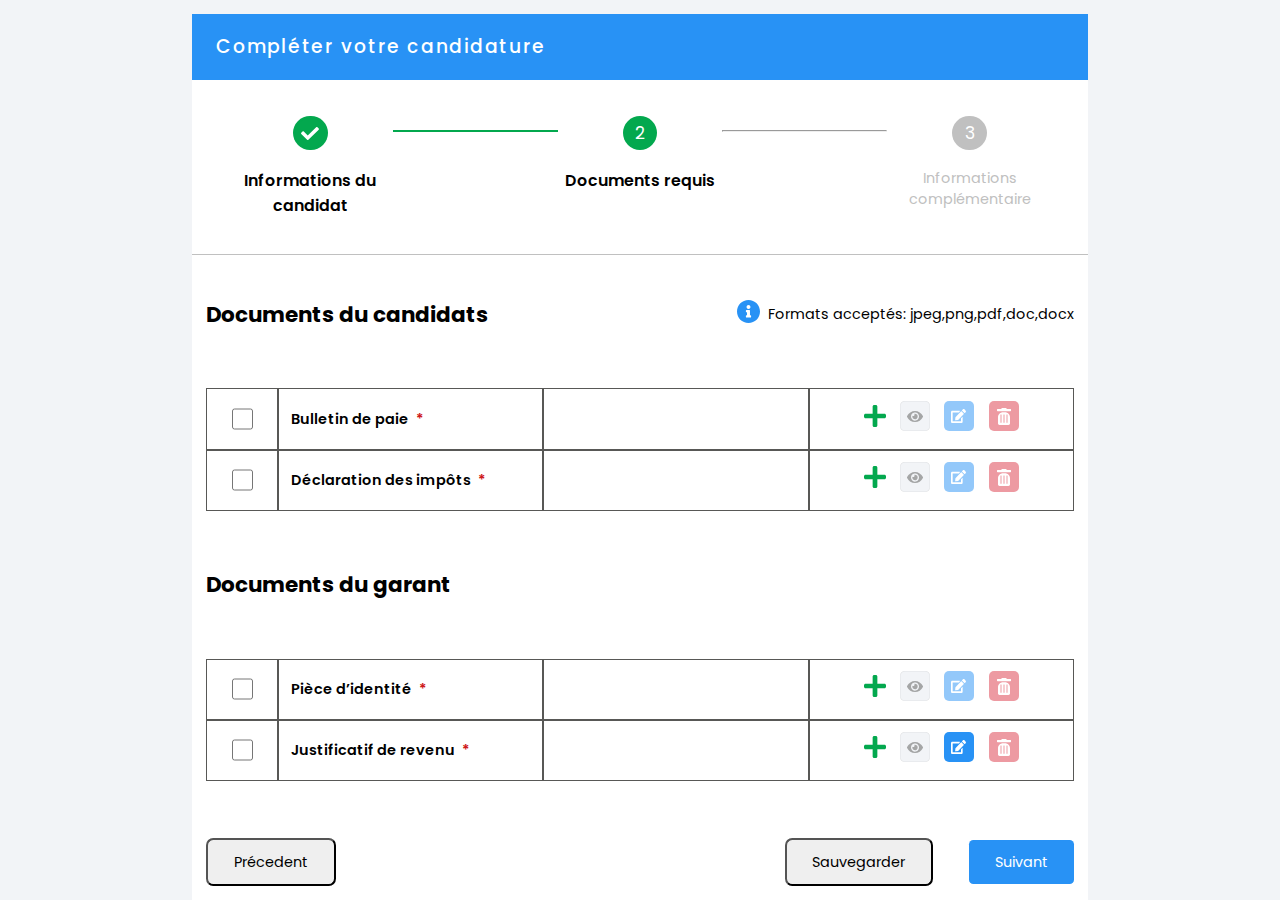
==== index.html @ fecd0339 "ref" ====
<!DOCTYPE html>
<html lang="en">

<head>
    <meta charset="UTF-8">
    <meta name="viewport" content="width=device-width, initial-scale=1.0">
    <title>Formulaire cas avec revenu</title>
    <link rel="stylesheet" href="Css/global.css">
    <link rel="stylesheet" href="Css/select.css">
    <link rel="stylesheet" href="Css/pop-modals.css">
    <link rel="stylesheet" href="Desktop/responsive-desktop.css">
    <link rel="stylesheet" href="Css/main-section-etape1.css">
    <link rel="stylesheet" href="Css/pop-modals2.css">
    <link rel="stylesheet" href="Css/toast-notification.css">
    <link rel="stylesheet" href="Css/select-add-garant.css">
    <link rel="stylesheet" href="Mobile/responsive-mobile.css">
    <link rel="stylesheet" href="Css/pop-notification.css">
    <link rel="stylesheet" href="Css/table-row.css">
    <link rel="stylesheet" href="Css/tooltips-garant.css">

    <link rel="stylesheet" href="Css/champ-maximal.css">
    <link rel="stylesheet" href="Css/select-section.css">
    <link rel="stylesheet" href="Css/addChamp.css">
    <link rel="stylesheet" href="Css/multi-select.css">
    <!-- FontAwesome 6.2.0 CSS -->
    <link rel="stylesheet" href="https://cdnjs.cloudflare.com/ajax/libs/font-awesome/6.2.0/css/all.min.css"
        integrity="sha512-xh6O/CkQoPOWDdYTDqeRdPCVd1SpvCA9XXcUnZS2FmJNp1coAFzvtCN9BmamE+4aHK8yyUHUSCcJHgXloTyT2A=="
        crossorigin="anonymous" referrerpolicy="no-referrer" />

    <link rel="stylesheet" href="Css/select-table.css">


</head>

<body>
    <div>
        <main id="main">



            <figure id="modale-apercu-secondary">
                <section>
                    <article class="section-article-picture">
                        <picture>
                            <h1 class="row-text">Compléter votre candidature <span class="fa-solid fa-x color-white"
                                    id="close-modal-secondary"></span>
                            </h1>

                        </picture>
                    </article>
                    <article class="section-article-range">
                        <form>
                            <picture>
                                <label class="active">
                                    <p><svg width="30" height="30" viewBox="0 0 30 30" fill="none"
                                            xmlns="http://www.w3.org/2000/svg">
                                            <circle cx="15" cy="15" r="15" fill="#03A84E" />
                                            <path
                                                d="M12.1055 21.7447L6.26325 16.079C5.91225 15.7386 5.91225 15.1867 6.26325 14.8462L7.53433 13.6135C7.88533 13.2731 8.45446 13.2731 8.80545 13.6135L12.7411 17.4302L21.1708 9.25529C21.5218 8.9149 22.091 8.9149 22.442 9.25529L23.713 10.488C24.064 10.8284 24.064 11.3803 23.713 11.7207L13.3767 21.7447C13.0256 22.0851 12.4565 22.0851 12.1055 21.7447Z"
                                                fill="white" />
                                        </svg>
                                    </p>
                                    <h4>
                                        Informations du candidat
                                    </h4>
                                </label>
                                <label class="modal-hr1">
                                    <hr>
                                </label>
                                <label class="active">
                                    <p>2</p>
                                    <h4>
                                        Documents requis
                                    </h4>
                                </label>
                                <label class="modal-hr2">
                                    <hr>
                                </label>
                                <label>
                                    <p>3</p>
                                    <h4>
                                        Informations complémentaire
                                    </h4>
                                </label>
                            </picture>
                        </form>
                    </article>

                    <article class="article-form-pop">

                        <form>
                            <picture class="head-apercu">
                                <div class="row-width">
                                    <h2 class="title-doc">Documents du candidats</h2>
                                    <p class="row-doc">
                                        <i>
                                            <svg width="23" height="23" viewBox="0 0 34 34" id="svg-about" fill="none"
                                                xmlns="http://www.w3.org/2000/svg">
                                                <path
                                                    d="M17 0C7.61182 0 0 7.61456 0 17C0 26.3909 7.61182 34 17 34C26.3882 34 34 26.3909 34 17C34 7.61456 26.3882 0 17 0ZM17 7.54032C18.59 7.54032 19.879 8.82931 19.879 10.4194C19.879 12.0094 18.59 13.2984 17 13.2984C15.41 13.2984 14.121 12.0094 14.121 10.4194C14.121 8.82931 15.41 7.54032 17 7.54032ZM20.8387 24.9516C20.8387 25.4059 20.4704 25.7742 20.0161 25.7742H13.9839C13.5296 25.7742 13.1613 25.4059 13.1613 24.9516V23.3065C13.1613 22.8522 13.5296 22.4839 13.9839 22.4839H14.8065V18.0968H13.9839C13.5296 18.0968 13.1613 17.7285 13.1613 17.2742V15.629C13.1613 15.1748 13.5296 14.8065 13.9839 14.8065H18.371C18.8252 14.8065 19.1935 15.1748 19.1935 15.629V22.4839H20.0161C20.4704 22.4839 20.8387 22.8522 20.8387 23.3065V24.9516Z"
                                                    fill="#2892F5" />
                                            </svg>
                                        </i>
                                        <span>Formats acceptés: jpeg,png,pdf,doc,docx</span>
                                    </p>
                                </div>
                            </picture>
                            <picture class="table-parent">
                                <figure>
                                    <div class="table-doc">
                                        <div class="thead">
                                            <div class="tr">
                                                <div class="th th-check"><input type="checkbox" name="" id=""></div>
                                                <div class="th row-th-p">
                                                    <p>Bulletin de paie <span class="red">*</span></p>
                                                </div>
                                                <div class="th">

                                                </div>
                                                <div class="th-row th">
                                                    <i><svg width="22" height="22" viewBox="0 0 22 22" fill="none"
                                                            xmlns="http://www.w3.org/2000/svg">
                                                            <path
                                                                d="M20.4286 8.64286H13.3571V1.57143C13.3571 0.703705 12.6534 0 11.7857 0H10.2143C9.34656 0 8.64286 0.703705 8.64286 1.57143V8.64286H1.57143C0.703705 8.64286 0 9.34656 0 10.2143V11.7857C0 12.6534 0.703705 13.3571 1.57143 13.3571H8.64286V20.4286C8.64286 21.2963 9.34656 22 10.2143 22H11.7857C12.6534 22 13.3571 21.2963 13.3571 20.4286V13.3571H20.4286C21.2963 13.3571 22 12.6534 22 11.7857V10.2143C22 9.34656 21.2963 8.64286 20.4286 8.64286Z"
                                                                fill="#03A84E" />
                                                        </svg>
                                                    </i>
                                                    <i><svg width="30" height="30" viewBox="0 0 30 30" fill="none"
                                                            xmlns="http://www.w3.org/2000/svg">
                                                            <rect x="0.05" y="-0.05" width="29.9" height="29.9"
                                                                rx="4.95" transform="matrix(1 0 0 -1 0 29.9)"
                                                                fill="#F2F4F7" stroke="#585856" stroke-width="0.1" />
                                                            <path
                                                                d="M22.9033 15.0818C21.397 12.0508 18.4147 10 15 10C11.5853 10 8.60221 12.0522 7.09665 15.0821C7.03311 15.2117 7 15.3549 7 15.5001C7 15.6454 7.03311 15.7886 7.09665 15.9182C8.60304 18.9492 11.5853 21 15 21C18.4147 21 21.3978 18.9478 22.9033 15.9179C22.9669 15.7883 23 15.6451 23 15.4999C23 15.3546 22.9669 15.2114 22.9033 15.0818ZM15 19.625C14.2089 19.625 13.4355 19.3831 12.7777 18.9298C12.1199 18.4766 11.6072 17.8323 11.3045 17.0786C11.0017 16.3248 10.9225 15.4954 11.0769 14.6953C11.2312 13.8951 11.6122 13.1601 12.1716 12.5832C12.731 12.0063 13.4437 11.6134 14.2196 11.4543C14.9956 11.2951 15.7998 11.3768 16.5307 11.689C17.2616 12.0012 17.8864 12.5299 18.3259 13.2083C18.7654 13.8866 19 14.6842 19 15.5C19.0003 16.0418 18.897 16.5783 18.696 17.0789C18.4951 17.5795 18.2005 18.0343 17.829 18.4174C17.4575 18.8005 17.0165 19.1043 16.531 19.3115C16.0456 19.5187 15.5254 19.6253 15 19.625ZM15 12.75C14.762 12.7534 14.5255 12.7899 14.2969 12.8586C14.4853 13.1226 14.5757 13.4475 14.5518 13.7744C14.5278 14.1012 14.391 14.4084 14.1662 14.6402C13.9415 14.872 13.6436 15.013 13.3266 15.0378C13.0097 15.0625 12.6946 14.9693 12.4386 14.775C12.2928 15.3289 12.3191 15.916 12.5139 16.4536C12.7086 16.9913 13.0619 17.4524 13.5241 17.7722C13.9862 18.0919 14.534 18.2541 15.0903 18.236C15.6465 18.2179 16.1833 18.0203 16.625 17.6712C17.0667 17.322 17.391 16.8387 17.5525 16.2895C17.7139 15.7402 17.7042 15.1526 17.5248 14.6093C17.3454 14.066 17.0053 13.5944 16.5524 13.2608C16.0995 12.9273 15.5565 12.7486 15 12.75Z"
                                                                fill="#585856" fill-opacity="0.5" />
                                                        </svg>
                                                    </i>
                                                    <i>
                                                        <svg width="30" height="30" viewBox="0 0 30 30" fill="none"
                                                            xmlns="http://www.w3.org/2000/svg">
                                                            <rect width="30" height="30" rx="5"
                                                                transform="matrix(1 0 0 -1 0 30)" fill="#2892F5"
                                                                fill-opacity="0.5" />
                                                            <path
                                                                d="M17.4844 10.2727L19.8333 12.7396C19.9323 12.8435 19.9323 13.0131 19.8333 13.117L14.1458 19.0901L11.7292 19.3718C11.4062 19.41 11.1328 19.1229 11.1693 18.7837L11.4375 16.2458L17.125 10.2727C17.224 10.1688 17.3854 10.1688 17.4844 10.2727ZM21.7031 9.64642L20.4323 8.31178C20.0365 7.89607 19.3932 7.89607 18.9948 8.31178L18.0729 9.27994C17.974 9.38386 17.974 9.55343 18.0729 9.65736L20.4219 12.1242C20.5208 12.2282 20.6823 12.2282 20.7813 12.1242L21.7031 11.1561C22.099 10.7376 22.099 10.0621 21.7031 9.64642ZM17 17.4655V20.2497H8.66667V11.4979H14.651C14.7344 11.4979 14.8125 11.4624 14.8724 11.4022L15.9141 10.3083C16.112 10.1004 15.9714 9.74761 15.6927 9.74761H8.25C7.5599 9.74761 7 10.3356 7 11.0604V20.6872C7 21.412 7.5599 22 8.25 22H17.4167C18.1068 22 18.6667 21.412 18.6667 20.6872V16.3716C18.6667 16.0789 18.3307 15.934 18.1328 16.1391L17.0911 17.2331C17.0339 17.296 17 17.378 17 17.4655Z"
                                                                fill="white" />
                                                        </svg>

                                                    </i>
                                                    <i>
                                                        <svg width="30" height="30" viewBox="0 0 30 30" fill="none"
                                                            xmlns="http://www.w3.org/2000/svg">
                                                            <rect width="30" height="30" rx="5"
                                                                transform="matrix(1 0 0 -1 0 30)" fill="#DC3545"
                                                                fill-opacity="0.5" />
                                                            <path
                                                                d="M9 22.4063C9 22.8289 9.15804 23.2343 9.43934 23.5332C9.72064 23.8321 10.1022 24 10.5 24H19.5C19.8978 24 20.2794 23.8321 20.5607 23.5332C20.842 23.2343 21 22.8289 21 22.4063V16.25C21 13.4886 18.7614 11.25 16 11.25H14C11.2386 11.25 9 13.4886 9 16.25V22.4063ZM17.5 13.9063C17.5 13.7654 17.5527 13.6302 17.6464 13.5306C17.7402 13.431 17.8674 13.375 18 13.375C18.1326 13.375 18.2598 13.431 18.3536 13.5306C18.4473 13.6302 18.5 13.7654 18.5 13.9063V21.3438C18.5 21.4846 18.4473 21.6198 18.3536 21.7194C18.2598 21.819 18.1326 21.875 18 21.875C17.8674 21.875 17.7402 21.819 17.6464 21.7194C17.5527 21.6198 17.5 21.4846 17.5 21.3438V13.9063ZM14.5 13.9063C14.5 13.7654 14.5527 13.6302 14.6464 13.5306C14.7402 13.431 14.8674 13.375 15 13.375C15.1326 13.375 15.2598 13.431 15.3536 13.5306C15.4473 13.6302 15.5 13.7654 15.5 13.9063V21.3438C15.5 21.4846 15.4473 21.6198 15.3536 21.7194C15.2598 21.819 15.1326 21.875 15 21.875C14.8674 21.875 14.7402 21.819 14.6464 21.7194C14.5527 21.6198 14.5 21.4846 14.5 21.3438V13.9063ZM11.5 13.9063C11.5 13.7654 11.5527 13.6302 11.6464 13.5306C11.7402 13.431 11.8674 13.375 12 13.375C12.1326 13.375 12.2598 13.431 12.3536 13.5306C12.4473 13.6302 12.5 13.7654 12.5 13.9063V21.3438C12.5 21.4846 12.4473 21.6198 12.3536 21.7194C12.2598 21.819 12.1326 21.875 12 21.875C11.8674 21.875 11.7402 21.819 11.6464 21.7194C11.5527 21.6198 11.5 21.4846 11.5 21.3438V13.9063ZM21.5 8.06251H18.4369C18.0175 8.06251 17.6356 7.82074 17.4563 7.44161C17.394 7.30887 17.2982 7.19721 17.1795 7.11919C17.0608 7.04118 16.9239 6.9999 16.7844 7.00001H13.2125C13.0732 6.99944 12.9367 7.04056 12.8184 7.11866C12.7001 7.19676 12.6049 7.30869 12.5437 7.44161C12.3644 7.82074 11.9825 8.06251 11.5631 8.06251H8.5C8.36739 8.06251 8.24021 8.11848 8.14645 8.2181C8.05268 8.31773 8 8.45286 8 8.59376V9.65626C8 9.79715 8.05268 9.93228 8.14645 10.0319C8.24021 10.1315 8.36739 10.1875 8.5 10.1875H21.5C21.6326 10.1875 21.7598 10.1315 21.8536 10.0319C21.9473 9.93228 22 9.79715 22 9.65626V8.59376C22 8.45286 21.9473 8.31773 21.8536 8.2181C21.7598 8.11848 21.6326 8.06251 21.5 8.06251Z"
                                                                fill="white" />
                                                        </svg>

                                                    </i>
                                                </div>
                                            </div>
                                            <div class="tr">
                                                <div class="th th-check"><input type="checkbox" name="" id=""></div>
                                                <div class="th row-th-p">
                                                    <p>Déclaration des impôts <span class="red">*</span></p>
                                                </div>
                                                <div class="th">

                                                </div>
                                                <div class="th-row th">
                                                    <i><svg width="22" height="22" viewBox="0 0 22 22" fill="none"
                                                            xmlns="http://www.w3.org/2000/svg">
                                                            <path
                                                                d="M20.4286 8.64286H13.3571V1.57143C13.3571 0.703705 12.6534 0 11.7857 0H10.2143C9.34656 0 8.64286 0.703705 8.64286 1.57143V8.64286H1.57143C0.703705 8.64286 0 9.34656 0 10.2143V11.7857C0 12.6534 0.703705 13.3571 1.57143 13.3571H8.64286V20.4286C8.64286 21.2963 9.34656 22 10.2143 22H11.7857C12.6534 22 13.3571 21.2963 13.3571 20.4286V13.3571H20.4286C21.2963 13.3571 22 12.6534 22 11.7857V10.2143C22 9.34656 21.2963 8.64286 20.4286 8.64286Z"
                                                                fill="#03A84E" />
                                                        </svg>
                                                    </i>
                                                    <i><svg width="30" height="30" viewBox="0 0 30 30" fill="none"
                                                            xmlns="http://www.w3.org/2000/svg">
                                                            <rect x="0.05" y="-0.05" width="29.9" height="29.9"
                                                                rx="4.95" transform="matrix(1 0 0 -1 0 29.9)"
                                                                fill="#F2F4F7" stroke="#585856" stroke-width="0.1" />
                                                            <path
                                                                d="M22.9033 15.0818C21.397 12.0508 18.4147 10 15 10C11.5853 10 8.60221 12.0522 7.09665 15.0821C7.03311 15.2117 7 15.3549 7 15.5001C7 15.6454 7.03311 15.7886 7.09665 15.9182C8.60304 18.9492 11.5853 21 15 21C18.4147 21 21.3978 18.9478 22.9033 15.9179C22.9669 15.7883 23 15.6451 23 15.4999C23 15.3546 22.9669 15.2114 22.9033 15.0818ZM15 19.625C14.2089 19.625 13.4355 19.3831 12.7777 18.9298C12.1199 18.4766 11.6072 17.8323 11.3045 17.0786C11.0017 16.3248 10.9225 15.4954 11.0769 14.6953C11.2312 13.8951 11.6122 13.1601 12.1716 12.5832C12.731 12.0063 13.4437 11.6134 14.2196 11.4543C14.9956 11.2951 15.7998 11.3768 16.5307 11.689C17.2616 12.0012 17.8864 12.5299 18.3259 13.2083C18.7654 13.8866 19 14.6842 19 15.5C19.0003 16.0418 18.897 16.5783 18.696 17.0789C18.4951 17.5795 18.2005 18.0343 17.829 18.4174C17.4575 18.8005 17.0165 19.1043 16.531 19.3115C16.0456 19.5187 15.5254 19.6253 15 19.625ZM15 12.75C14.762 12.7534 14.5255 12.7899 14.2969 12.8586C14.4853 13.1226 14.5757 13.4475 14.5518 13.7744C14.5278 14.1012 14.391 14.4084 14.1662 14.6402C13.9415 14.872 13.6436 15.013 13.3266 15.0378C13.0097 15.0625 12.6946 14.9693 12.4386 14.775C12.2928 15.3289 12.3191 15.916 12.5139 16.4536C12.7086 16.9913 13.0619 17.4524 13.5241 17.7722C13.9862 18.0919 14.534 18.2541 15.0903 18.236C15.6465 18.2179 16.1833 18.0203 16.625 17.6712C17.0667 17.322 17.391 16.8387 17.5525 16.2895C17.7139 15.7402 17.7042 15.1526 17.5248 14.6093C17.3454 14.066 17.0053 13.5944 16.5524 13.2608C16.0995 12.9273 15.5565 12.7486 15 12.75Z"
                                                                fill="#585856" fill-opacity="0.5" />
                                                        </svg>
                                                    </i>
                                                    <i>
                                                        <svg width="30" height="30" viewBox="0 0 30 30" fill="none"
                                                            xmlns="http://www.w3.org/2000/svg">
                                                            <rect width="30" height="30" rx="5"
                                                                transform="matrix(1 0 0 -1 0 30)" fill="#2892F5"
                                                                fill-opacity="0.5" />
                                                            <path
                                                                d="M17.4844 10.2727L19.8333 12.7396C19.9323 12.8435 19.9323 13.0131 19.8333 13.117L14.1458 19.0901L11.7292 19.3718C11.4062 19.41 11.1328 19.1229 11.1693 18.7837L11.4375 16.2458L17.125 10.2727C17.224 10.1688 17.3854 10.1688 17.4844 10.2727ZM21.7031 9.64642L20.4323 8.31178C20.0365 7.89607 19.3932 7.89607 18.9948 8.31178L18.0729 9.27994C17.974 9.38386 17.974 9.55343 18.0729 9.65736L20.4219 12.1242C20.5208 12.2282 20.6823 12.2282 20.7813 12.1242L21.7031 11.1561C22.099 10.7376 22.099 10.0621 21.7031 9.64642ZM17 17.4655V20.2497H8.66667V11.4979H14.651C14.7344 11.4979 14.8125 11.4624 14.8724 11.4022L15.9141 10.3083C16.112 10.1004 15.9714 9.74761 15.6927 9.74761H8.25C7.5599 9.74761 7 10.3356 7 11.0604V20.6872C7 21.412 7.5599 22 8.25 22H17.4167C18.1068 22 18.6667 21.412 18.6667 20.6872V16.3716C18.6667 16.0789 18.3307 15.934 18.1328 16.1391L17.0911 17.2331C17.0339 17.296 17 17.378 17 17.4655Z"
                                                                fill="white" />
                                                        </svg>

                                                    </i>
                                                    <i>
                                                        <svg width="30" height="30" viewBox="0 0 30 30" fill="none"
                                                            xmlns="http://www.w3.org/2000/svg">
                                                            <rect width="30" height="30" rx="5"
                                                                transform="matrix(1 0 0 -1 0 30)" fill="#DC3545"
                                                                fill-opacity="0.5" />
                                                            <path
                                                                d="M9 22.4063C9 22.8289 9.15804 23.2343 9.43934 23.5332C9.72064 23.8321 10.1022 24 10.5 24H19.5C19.8978 24 20.2794 23.8321 20.5607 23.5332C20.842 23.2343 21 22.8289 21 22.4063V16.25C21 13.4886 18.7614 11.25 16 11.25H14C11.2386 11.25 9 13.4886 9 16.25V22.4063ZM17.5 13.9063C17.5 13.7654 17.5527 13.6302 17.6464 13.5306C17.7402 13.431 17.8674 13.375 18 13.375C18.1326 13.375 18.2598 13.431 18.3536 13.5306C18.4473 13.6302 18.5 13.7654 18.5 13.9063V21.3438C18.5 21.4846 18.4473 21.6198 18.3536 21.7194C18.2598 21.819 18.1326 21.875 18 21.875C17.8674 21.875 17.7402 21.819 17.6464 21.7194C17.5527 21.6198 17.5 21.4846 17.5 21.3438V13.9063ZM14.5 13.9063C14.5 13.7654 14.5527 13.6302 14.6464 13.5306C14.7402 13.431 14.8674 13.375 15 13.375C15.1326 13.375 15.2598 13.431 15.3536 13.5306C15.4473 13.6302 15.5 13.7654 15.5 13.9063V21.3438C15.5 21.4846 15.4473 21.6198 15.3536 21.7194C15.2598 21.819 15.1326 21.875 15 21.875C14.8674 21.875 14.7402 21.819 14.6464 21.7194C14.5527 21.6198 14.5 21.4846 14.5 21.3438V13.9063ZM11.5 13.9063C11.5 13.7654 11.5527 13.6302 11.6464 13.5306C11.7402 13.431 11.8674 13.375 12 13.375C12.1326 13.375 12.2598 13.431 12.3536 13.5306C12.4473 13.6302 12.5 13.7654 12.5 13.9063V21.3438C12.5 21.4846 12.4473 21.6198 12.3536 21.7194C12.2598 21.819 12.1326 21.875 12 21.875C11.8674 21.875 11.7402 21.819 11.6464 21.7194C11.5527 21.6198 11.5 21.4846 11.5 21.3438V13.9063ZM21.5 8.06251H18.4369C18.0175 8.06251 17.6356 7.82074 17.4563 7.44161C17.394 7.30887 17.2982 7.19721 17.1795 7.11919C17.0608 7.04118 16.9239 6.9999 16.7844 7.00001H13.2125C13.0732 6.99944 12.9367 7.04056 12.8184 7.11866C12.7001 7.19676 12.6049 7.30869 12.5437 7.44161C12.3644 7.82074 11.9825 8.06251 11.5631 8.06251H8.5C8.36739 8.06251 8.24021 8.11848 8.14645 8.2181C8.05268 8.31773 8 8.45286 8 8.59376V9.65626C8 9.79715 8.05268 9.93228 8.14645 10.0319C8.24021 10.1315 8.36739 10.1875 8.5 10.1875H21.5C21.6326 10.1875 21.7598 10.1315 21.8536 10.0319C21.9473 9.93228 22 9.79715 22 9.65626V8.59376C22 8.45286 21.9473 8.31773 21.8536 8.2181C21.7598 8.11848 21.6326 8.06251 21.5 8.06251Z"
                                                                fill="white" />
                                                        </svg>

                                                    </i>
                                                </div>
                                            </div>

                                        </div>
                                    </div>
                                </figure>
                            </picture>


                            <picture class="head-apercu">
                                <h2 class="title-doc">Documents du garant</h2>
                            </picture>

                            <picture class="table-parent">
                                <figure>
                                    <div class="table-doc">
                                        <div class="thead">
                                            <div class="tr">
                                                <div class="th th-check"><input type="checkbox" name="" id=""></div>
                                                <div class="th row-th-p">
                                                    <p>Pièce d’identité <span class="red">*</span></p>
                                                </div>
                                                <div class="th">

                                                </div>
                                                <div class="th-row th">
                                                    <i><svg width="22" height="22" viewBox="0 0 22 22" fill="none"
                                                            xmlns="http://www.w3.org/2000/svg">
                                                            <path
                                                                d="M20.4286 8.64286H13.3571V1.57143C13.3571 0.703705 12.6534 0 11.7857 0H10.2143C9.34656 0 8.64286 0.703705 8.64286 1.57143V8.64286H1.57143C0.703705 8.64286 0 9.34656 0 10.2143V11.7857C0 12.6534 0.703705 13.3571 1.57143 13.3571H8.64286V20.4286C8.64286 21.2963 9.34656 22 10.2143 22H11.7857C12.6534 22 13.3571 21.2963 13.3571 20.4286V13.3571H20.4286C21.2963 13.3571 22 12.6534 22 11.7857V10.2143C22 9.34656 21.2963 8.64286 20.4286 8.64286Z"
                                                                fill="#03A84E" />
                                                        </svg>
                                                    </i>
                                                    <i><svg width="30" height="30" viewBox="0 0 30 30" fill="none"
                                                            xmlns="http://www.w3.org/2000/svg">
                                                            <rect x="0.05" y="-0.05" width="29.9" height="29.9"
                                                                rx="4.95" transform="matrix(1 0 0 -1 0 29.9)"
                                                                fill="#F2F4F7" stroke="#585856" stroke-width="0.1" />
                                                            <path
                                                                d="M22.9033 15.0818C21.397 12.0508 18.4147 10 15 10C11.5853 10 8.60221 12.0522 7.09665 15.0821C7.03311 15.2117 7 15.3549 7 15.5001C7 15.6454 7.03311 15.7886 7.09665 15.9182C8.60304 18.9492 11.5853 21 15 21C18.4147 21 21.3978 18.9478 22.9033 15.9179C22.9669 15.7883 23 15.6451 23 15.4999C23 15.3546 22.9669 15.2114 22.9033 15.0818ZM15 19.625C14.2089 19.625 13.4355 19.3831 12.7777 18.9298C12.1199 18.4766 11.6072 17.8323 11.3045 17.0786C11.0017 16.3248 10.9225 15.4954 11.0769 14.6953C11.2312 13.8951 11.6122 13.1601 12.1716 12.5832C12.731 12.0063 13.4437 11.6134 14.2196 11.4543C14.9956 11.2951 15.7998 11.3768 16.5307 11.689C17.2616 12.0012 17.8864 12.5299 18.3259 13.2083C18.7654 13.8866 19 14.6842 19 15.5C19.0003 16.0418 18.897 16.5783 18.696 17.0789C18.4951 17.5795 18.2005 18.0343 17.829 18.4174C17.4575 18.8005 17.0165 19.1043 16.531 19.3115C16.0456 19.5187 15.5254 19.6253 15 19.625ZM15 12.75C14.762 12.7534 14.5255 12.7899 14.2969 12.8586C14.4853 13.1226 14.5757 13.4475 14.5518 13.7744C14.5278 14.1012 14.391 14.4084 14.1662 14.6402C13.9415 14.872 13.6436 15.013 13.3266 15.0378C13.0097 15.0625 12.6946 14.9693 12.4386 14.775C12.2928 15.3289 12.3191 15.916 12.5139 16.4536C12.7086 16.9913 13.0619 17.4524 13.5241 17.7722C13.9862 18.0919 14.534 18.2541 15.0903 18.236C15.6465 18.2179 16.1833 18.0203 16.625 17.6712C17.0667 17.322 17.391 16.8387 17.5525 16.2895C17.7139 15.7402 17.7042 15.1526 17.5248 14.6093C17.3454 14.066 17.0053 13.5944 16.5524 13.2608C16.0995 12.9273 15.5565 12.7486 15 12.75Z"
                                                                fill="#585856" fill-opacity="0.5" />
                                                        </svg>
                                                    </i>
                                                    <i>
                                                        <svg width="30" height="30" viewBox="0 0 30 30" fill="none"
                                                            xmlns="http://www.w3.org/2000/svg">
                                                            <rect width="30" height="30" rx="5"
                                                                transform="matrix(1 0 0 -1 0 30)" fill="#2892F5"
                                                                fill-opacity="0.5" />
                                                            <path
                                                                d="M17.4844 10.2727L19.8333 12.7396C19.9323 12.8435 19.9323 13.0131 19.8333 13.117L14.1458 19.0901L11.7292 19.3718C11.4062 19.41 11.1328 19.1229 11.1693 18.7837L11.4375 16.2458L17.125 10.2727C17.224 10.1688 17.3854 10.1688 17.4844 10.2727ZM21.7031 9.64642L20.4323 8.31178C20.0365 7.89607 19.3932 7.89607 18.9948 8.31178L18.0729 9.27994C17.974 9.38386 17.974 9.55343 18.0729 9.65736L20.4219 12.1242C20.5208 12.2282 20.6823 12.2282 20.7813 12.1242L21.7031 11.1561C22.099 10.7376 22.099 10.0621 21.7031 9.64642ZM17 17.4655V20.2497H8.66667V11.4979H14.651C14.7344 11.4979 14.8125 11.4624 14.8724 11.4022L15.9141 10.3083C16.112 10.1004 15.9714 9.74761 15.6927 9.74761H8.25C7.5599 9.74761 7 10.3356 7 11.0604V20.6872C7 21.412 7.5599 22 8.25 22H17.4167C18.1068 22 18.6667 21.412 18.6667 20.6872V16.3716C18.6667 16.0789 18.3307 15.934 18.1328 16.1391L17.0911 17.2331C17.0339 17.296 17 17.378 17 17.4655Z"
                                                                fill="white" />
                                                        </svg>

                                                    </i>
                                                    <i>
                                                        <svg width="30" height="30" viewBox="0 0 30 30" fill="none"
                                                            xmlns="http://www.w3.org/2000/svg">
                                                            <rect width="30" height="30" rx="5"
                                                                transform="matrix(1 0 0 -1 0 30)" fill="#DC3545"
                                                                fill-opacity="0.5" />
                                                            <path
                                                                d="M9 22.4063C9 22.8289 9.15804 23.2343 9.43934 23.5332C9.72064 23.8321 10.1022 24 10.5 24H19.5C19.8978 24 20.2794 23.8321 20.5607 23.5332C20.842 23.2343 21 22.8289 21 22.4063V16.25C21 13.4886 18.7614 11.25 16 11.25H14C11.2386 11.25 9 13.4886 9 16.25V22.4063ZM17.5 13.9063C17.5 13.7654 17.5527 13.6302 17.6464 13.5306C17.7402 13.431 17.8674 13.375 18 13.375C18.1326 13.375 18.2598 13.431 18.3536 13.5306C18.4473 13.6302 18.5 13.7654 18.5 13.9063V21.3438C18.5 21.4846 18.4473 21.6198 18.3536 21.7194C18.2598 21.819 18.1326 21.875 18 21.875C17.8674 21.875 17.7402 21.819 17.6464 21.7194C17.5527 21.6198 17.5 21.4846 17.5 21.3438V13.9063ZM14.5 13.9063C14.5 13.7654 14.5527 13.6302 14.6464 13.5306C14.7402 13.431 14.8674 13.375 15 13.375C15.1326 13.375 15.2598 13.431 15.3536 13.5306C15.4473 13.6302 15.5 13.7654 15.5 13.9063V21.3438C15.5 21.4846 15.4473 21.6198 15.3536 21.7194C15.2598 21.819 15.1326 21.875 15 21.875C14.8674 21.875 14.7402 21.819 14.6464 21.7194C14.5527 21.6198 14.5 21.4846 14.5 21.3438V13.9063ZM11.5 13.9063C11.5 13.7654 11.5527 13.6302 11.6464 13.5306C11.7402 13.431 11.8674 13.375 12 13.375C12.1326 13.375 12.2598 13.431 12.3536 13.5306C12.4473 13.6302 12.5 13.7654 12.5 13.9063V21.3438C12.5 21.4846 12.4473 21.6198 12.3536 21.7194C12.2598 21.819 12.1326 21.875 12 21.875C11.8674 21.875 11.7402 21.819 11.6464 21.7194C11.5527 21.6198 11.5 21.4846 11.5 21.3438V13.9063ZM21.5 8.06251H18.4369C18.0175 8.06251 17.6356 7.82074 17.4563 7.44161C17.394 7.30887 17.2982 7.19721 17.1795 7.11919C17.0608 7.04118 16.9239 6.9999 16.7844 7.00001H13.2125C13.0732 6.99944 12.9367 7.04056 12.8184 7.11866C12.7001 7.19676 12.6049 7.30869 12.5437 7.44161C12.3644 7.82074 11.9825 8.06251 11.5631 8.06251H8.5C8.36739 8.06251 8.24021 8.11848 8.14645 8.2181C8.05268 8.31773 8 8.45286 8 8.59376V9.65626C8 9.79715 8.05268 9.93228 8.14645 10.0319C8.24021 10.1315 8.36739 10.1875 8.5 10.1875H21.5C21.6326 10.1875 21.7598 10.1315 21.8536 10.0319C21.9473 9.93228 22 9.79715 22 9.65626V8.59376C22 8.45286 21.9473 8.31773 21.8536 8.2181C21.7598 8.11848 21.6326 8.06251 21.5 8.06251Z"
                                                                fill="white" />
                                                        </svg>

                                                    </i>
                                                </div>
                                            </div>
                                            <div class="tr">
                                                <div class="th th-check"><input type="checkbox" name="" id=""></div>
                                                <div class="th row-th-p">
                                                    <p>Justificatif de revenu <span class="red">*</span></p>
                                                </div>
                                                <div class="th">

                                                </div>
                                                <div class="th-row th">
                                                    <i><svg width="22" height="22" viewBox="0 0 22 22" fill="none"
                                                            xmlns="http://www.w3.org/2000/svg">
                                                            <path
                                                                d="M20.4286 8.64286H13.3571V1.57143C13.3571 0.703705 12.6534 0 11.7857 0H10.2143C9.34656 0 8.64286 0.703705 8.64286 1.57143V8.64286H1.57143C0.703705 8.64286 0 9.34656 0 10.2143V11.7857C0 12.6534 0.703705 13.3571 1.57143 13.3571H8.64286V20.4286C8.64286 21.2963 9.34656 22 10.2143 22H11.7857C12.6534 22 13.3571 21.2963 13.3571 20.4286V13.3571H20.4286C21.2963 13.3571 22 12.6534 22 11.7857V10.2143C22 9.34656 21.2963 8.64286 20.4286 8.64286Z"
                                                                fill="#03A84E" />
                                                        </svg>
                                                    </i>
                                                    <i><svg width="30" height="30" viewBox="0 0 30 30" fill="none"
                                                            xmlns="http://www.w3.org/2000/svg">
                                                            <rect x="0.05" y="-0.05" width="29.9" height="29.9"
                                                                rx="4.95" transform="matrix(1 0 0 -1 0 29.9)"
                                                                fill="#F2F4F7" stroke="#585856" stroke-width="0.1" />
                                                            <path
                                                                d="M22.9033 15.0818C21.397 12.0508 18.4147 10 15 10C11.5853 10 8.60221 12.0522 7.09665 15.0821C7.03311 15.2117 7 15.3549 7 15.5001C7 15.6454 7.03311 15.7886 7.09665 15.9182C8.60304 18.9492 11.5853 21 15 21C18.4147 21 21.3978 18.9478 22.9033 15.9179C22.9669 15.7883 23 15.6451 23 15.4999C23 15.3546 22.9669 15.2114 22.9033 15.0818ZM15 19.625C14.2089 19.625 13.4355 19.3831 12.7777 18.9298C12.1199 18.4766 11.6072 17.8323 11.3045 17.0786C11.0017 16.3248 10.9225 15.4954 11.0769 14.6953C11.2312 13.8951 11.6122 13.1601 12.1716 12.5832C12.731 12.0063 13.4437 11.6134 14.2196 11.4543C14.9956 11.2951 15.7998 11.3768 16.5307 11.689C17.2616 12.0012 17.8864 12.5299 18.3259 13.2083C18.7654 13.8866 19 14.6842 19 15.5C19.0003 16.0418 18.897 16.5783 18.696 17.0789C18.4951 17.5795 18.2005 18.0343 17.829 18.4174C17.4575 18.8005 17.0165 19.1043 16.531 19.3115C16.0456 19.5187 15.5254 19.6253 15 19.625ZM15 12.75C14.762 12.7534 14.5255 12.7899 14.2969 12.8586C14.4853 13.1226 14.5757 13.4475 14.5518 13.7744C14.5278 14.1012 14.391 14.4084 14.1662 14.6402C13.9415 14.872 13.6436 15.013 13.3266 15.0378C13.0097 15.0625 12.6946 14.9693 12.4386 14.775C12.2928 15.3289 12.3191 15.916 12.5139 16.4536C12.7086 16.9913 13.0619 17.4524 13.5241 17.7722C13.9862 18.0919 14.534 18.2541 15.0903 18.236C15.6465 18.2179 16.1833 18.0203 16.625 17.6712C17.0667 17.322 17.391 16.8387 17.5525 16.2895C17.7139 15.7402 17.7042 15.1526 17.5248 14.6093C17.3454 14.066 17.0053 13.5944 16.5524 13.2608C16.0995 12.9273 15.5565 12.7486 15 12.75Z"
                                                                fill="#585856" fill-opacity="0.5" />
                                                        </svg>
                                                    </i>
                                                    <i>
                                                        <svg width="30" height="30" viewBox="0 0 30 30" fill="none" xmlns="http://www.w3.org/2000/svg">
                                                            <rect width="30" height="30" rx="5" transform="matrix(1 0 0 -1 0 30)" fill="#2892F5"/>
                                                            <path d="M17.4844 10.2727L19.8333 12.7396C19.9323 12.8435 19.9323 13.0131 19.8333 13.117L14.1458 19.0901L11.7292 19.3718C11.4062 19.41 11.1328 19.1229 11.1693 18.7837L11.4375 16.2458L17.125 10.2727C17.224 10.1688 17.3854 10.1688 17.4844 10.2727ZM21.7031 9.64642L20.4323 8.31178C20.0365 7.89607 19.3932 7.89607 18.9948 8.31178L18.0729 9.27994C17.974 9.38386 17.974 9.55343 18.0729 9.65736L20.4219 12.1242C20.5208 12.2282 20.6823 12.2282 20.7813 12.1242L21.7031 11.1561C22.099 10.7376 22.099 10.0621 21.7031 9.64642ZM17 17.4655V20.2497H8.66667V11.4979H14.651C14.7344 11.4979 14.8125 11.4624 14.8724 11.4022L15.9141 10.3083C16.112 10.1004 15.9714 9.74761 15.6927 9.74761H8.25C7.5599 9.74761 7 10.3356 7 11.0604V20.6872C7 21.412 7.5599 22 8.25 22H17.4167C18.1068 22 18.6667 21.412 18.6667 20.6872V16.3716C18.6667 16.0789 18.3307 15.934 18.1328 16.1391L17.0911 17.2331C17.0339 17.296 17 17.378 17 17.4655Z" fill="white"/>
                                                            </svg>
                                                            

                                                    </i>
                                                    <i>
                                                        <svg width="30" height="30" viewBox="0 0 30 30" fill="none"
                                                            xmlns="http://www.w3.org/2000/svg">
                                                            <rect width="30" height="30" rx="5"
                                                                transform="matrix(1 0 0 -1 0 30)" fill="#DC3545"
                                                                fill-opacity="0.5" />
                                                            <path
                                                                d="M9 22.4063C9 22.8289 9.15804 23.2343 9.43934 23.5332C9.72064 23.8321 10.1022 24 10.5 24H19.5C19.8978 24 20.2794 23.8321 20.5607 23.5332C20.842 23.2343 21 22.8289 21 22.4063V16.25C21 13.4886 18.7614 11.25 16 11.25H14C11.2386 11.25 9 13.4886 9 16.25V22.4063ZM17.5 13.9063C17.5 13.7654 17.5527 13.6302 17.6464 13.5306C17.7402 13.431 17.8674 13.375 18 13.375C18.1326 13.375 18.2598 13.431 18.3536 13.5306C18.4473 13.6302 18.5 13.7654 18.5 13.9063V21.3438C18.5 21.4846 18.4473 21.6198 18.3536 21.7194C18.2598 21.819 18.1326 21.875 18 21.875C17.8674 21.875 17.7402 21.819 17.6464 21.7194C17.5527 21.6198 17.5 21.4846 17.5 21.3438V13.9063ZM14.5 13.9063C14.5 13.7654 14.5527 13.6302 14.6464 13.5306C14.7402 13.431 14.8674 13.375 15 13.375C15.1326 13.375 15.2598 13.431 15.3536 13.5306C15.4473 13.6302 15.5 13.7654 15.5 13.9063V21.3438C15.5 21.4846 15.4473 21.6198 15.3536 21.7194C15.2598 21.819 15.1326 21.875 15 21.875C14.8674 21.875 14.7402 21.819 14.6464 21.7194C14.5527 21.6198 14.5 21.4846 14.5 21.3438V13.9063ZM11.5 13.9063C11.5 13.7654 11.5527 13.6302 11.6464 13.5306C11.7402 13.431 11.8674 13.375 12 13.375C12.1326 13.375 12.2598 13.431 12.3536 13.5306C12.4473 13.6302 12.5 13.7654 12.5 13.9063V21.3438C12.5 21.4846 12.4473 21.6198 12.3536 21.7194C12.2598 21.819 12.1326 21.875 12 21.875C11.8674 21.875 11.7402 21.819 11.6464 21.7194C11.5527 21.6198 11.5 21.4846 11.5 21.3438V13.9063ZM21.5 8.06251H18.4369C18.0175 8.06251 17.6356 7.82074 17.4563 7.44161C17.394 7.30887 17.2982 7.19721 17.1795 7.11919C17.0608 7.04118 16.9239 6.9999 16.7844 7.00001H13.2125C13.0732 6.99944 12.9367 7.04056 12.8184 7.11866C12.7001 7.19676 12.6049 7.30869 12.5437 7.44161C12.3644 7.82074 11.9825 8.06251 11.5631 8.06251H8.5C8.36739 8.06251 8.24021 8.11848 8.14645 8.2181C8.05268 8.31773 8 8.45286 8 8.59376V9.65626C8 9.79715 8.05268 9.93228 8.14645 10.0319C8.24021 10.1315 8.36739 10.1875 8.5 10.1875H21.5C21.6326 10.1875 21.7598 10.1315 21.8536 10.0319C21.9473 9.93228 22 9.79715 22 9.65626V8.59376C22 8.45286 21.9473 8.31773 21.8536 8.2181C21.7598 8.11848 21.6326 8.06251 21.5 8.06251Z"
                                                                fill="white" />
                                                        </svg>

                                                    </i>
                                                </div>
                                            </div>

                                        </div>
                                    </div>
                                </figure>
                            </picture>

                            <picture class="pop-btn2">
                                <div>
                                    <div>
                                        <button id="back">Précedent</button>
                                    </div>
                                    <div class="btn-end">
                                        <button id="back">Sauvegarder</button>
                                        <button class="btn-blue" id="next-last">Suivant</button>
                                    </div>
                                </div>
                            </picture>
                        </form>

                    </article>
                </section>
            </figure>





        </main>
    </div>

    <script src="Javascript/script.js"></script>
    <!-- <script src="Javascript/add-champ.js"></script> -->
    <script src="Javascript/pop-modal1.js"></script>
    <script src="Javascript/select-section.js"></script>
    <script src="Javascript/pop-modal2.js"></script>
    <script src="Javascript/add-primary-champ.js"></script>
    <!-- <script>
     
    </script> -->
</body>

</html>
---- Css/global.css ----
@import url(https://fonts.googleapis.com/css?family=Poppins:100,100italic,200,200italic,300,300italic,regular,italic,500,500italic,600,600italic,700,700italic,800,800italic,900,900italic);

*,
::after,
::before {
    box-sizing: border-box;
    padding: 0;
    margin: 0;
}

:root {
    --primary: #2892F5;
    --secondary: #F2F4F7;
}

.btn-blue {
    background-color: var(--primary);
    color: #fff;
    border: none;
    padding: 0.8em 1.8em;
    font-family: 'poppins';
    border-radius: 0.3em;
    cursor: pointer;
    font-weight: 400;
    font-size: 1em;
    text-decoration: none;
    cursor: pointer;
}

.btn-selection {
    background-color: #4578b4;
    border-radius: 0 0.3em 0.3em 0;
    color: #fff;
    border: none;
    text-decoration: none;
    text-wrap: nowrap;
    cursor: pointer;
}

.input-selection {
    border-radius: 0.3em 0 0 0.3em !important;
    /* background: red !important; */
}

button {
    padding: 0.8em 1.8em;
    font-family: 'poppins';
    border-radius: 0.5em;
    cursor: pointer;
    font-weight: 400;
    font-size: 1em;
    text-wrap: nowrap;
}

textarea {
    resize: none;
}

.italic {
    font-style: italic !important;
}

h1,
h2,
h3,
h4,
h5,
h6 {
    font-weight: normal;
}

html {
    font-size: 0.9em;
    font-family: 'poppins';
}

input {
    font-family: 'poppins';
    font-size: 1em;
    color: #6b6b6b;
}

input:read-only {
    cursor: pointer;
}

body {
    background: var(--secondary);
}

#main {
    background: #fff;
    /* height: 100vh; */
}
---- Css/select.css ----
.search-container {
    position: relative;
    width: 100%;
}

.search-container input[type="text"] {
    width: 100%;
    position: relative;
    cursor: pointer;
}



.i::placeholder {
    font-style: italic;
}

.popup {
    width: 100%;
    background: white;
    border: 1px solid #ccc;
    border-radius: 4px;
    box-shadow: 0 4px 8px rgba(0, 0, 0, 0.1);
    z-index: 99999;
    /* max-height: 15em; */
    /* overflow-y: auto; */
    margin: 1em 0;
}

#autre-inpt {
    display: none;
}

#autre-inpt-candidat {
    display: none;
}

.popup-item {
    display: flex;
    flex-direction: row !important;
    justify-content: left !important;
    align-items: center;
    gap: 1em;
    border-bottom: 1px solid #ccc;
    cursor: pointer;
    padding: 1em !important;
}

.popup-item:hover {
    background: #f0f0f0;
}

.popup-item input[type="checkbox"] {
    margin-right: 10px;
}

.popup-other {
    display: flex;
    flex-direction: row !important;
    align-items: center;
    gap: 1em;
    border-bottom: 1px solid #ccc;
    cursor: pointer;
    padding: 1em;
}

.popup-other:hover {
    background: #f0f0f0;
}

.popup-other input[type="checkbox"] {
    margin-right: 2em;
}


.row-select{
    display: flex;
    flex-direction: row;
    flex-wrap: wrap;
    gap: 1em;
    /* background: red; */
}

#input-justificatif,#input-justificatif-garant{
    background: #f5f5f5 !important;
    min-width: 100%;
    /* height: 3.2em !important; */
    padding: 1em;
    background: #f5f5f5;
    border-radius: 0.3em;
    outline: 1px solid silver;
    font-style: italic;
    border: none;
}
---- Css/pop-modals.css ----
/* Empêche le body de scroller */
body.no-scroll {
    overflow: hidden;
}

#modale-apercu {
    background: #0000005d;
    position: fixed;
    top: 0;
    width: 100%;
    height: 100%;
    overflow: auto;
    left: 0;
    display: none;
}

#modale-apercu section {
    width: 70%;
    height: max-content;
    margin: 0 auto;
    margin-top: 1em;
    margin-bottom: 1em;
    background: #fff;
}

.text-uppercase{
    text-transform: uppercase;
}

.article-form-pop form {
    /* background: gray; */
    display: flex;
    flex-direction: row;
    gap: 1em;
    row-gap: 2em;
    flex-wrap: wrap;
    padding: 1em;
    justify-content: left;
    width: 100%;
}

.article-form-pop form picture {
    /* background: red; */
    width: 100%;
    display: flex;
    flex-direction: row;
    gap: 1em;
    justify-content: left;
}


.article-form-pop form label {
    /* flex: 1 1 calc(33.33% - 1em); */
    /* background: silver; */
    width: 50%;
    /* width: 32.2%; */
    position: relative;
}

.picture-last label {
    width: 30% !important;
}

.arrow-idown {
    position: absolute;
    right: 0;
    top: 30%;
    margin-right: 0.5em;
}

.inpt-child-div {
    /* background: red; */
    /* z-index: -20000; */
    position: relative;
}

.label-title {
    margin-top: -0.9em;
    background: #fff;
    z-index: 999999 !important;
    margin-left: 1em;
    padding: 0 0.5em;
    font-weight: 600;
    position: absolute;
}

.inpt-child {
    padding: 1em;
    width: 100%;
    outline: 1.3px solid #585856;
    background: none;
    border: none;
    border-radius: 0.5em;
}

.btn-apercu {
    width: 100%;
    /* background: red; */
    padding: 2em 0;
    display: flex;
    justify-content: end !important;
}
---- Desktop/responsive-desktop.css ----
@media screen and (max-width: 1278px) {

    .picture-table figure {
        width: 100%;
        /* background: green !important; */
        height: auto !important;
        /* padding: 1em; */
        overflow-x: auto;
        /* overflow-y: hidden; */
        /* height: 2em;
        max-height: 2em !important; */
        /* overflow-x: auto; */
    }



}

@media screen and (min-width: 1278px) {


    #main {
        margin: auto;
        width: 96em !important;
    }


}
---- Css/main-section-etape1.css ----
.section-main {
    /* background: red; */
    height: 100%;
    padding: 1em;
}

/* .section-article-picture {
    background: green;
} */

/* .section-article-picture picture {
    background: green;
} */

.section-article-picture picture h1 {
    background: var(--primary);
    color: #fff;
    padding: 1em;
    text-align: center;
    width: 100%;
    font-size: 1.3em;
    font-weight: 500;
    letter-spacing: 0.1em;
}



.section-article-range {
    /* background: green; */
    position: relative;
    border-bottom: 1px solid silver;
}

.section-article-range picture {
    /* background: green; */
    display: flex;
    flex-direction: row;
    align-items: top;
    justify-content: center;
    width: 100%;
    padding: 2.5em;
}

.section-article-range picture {
    /* background: green; */
}

.section-article-range picture label {
    /* background: blue; */
    flex: 1;
    margin: 0 auto;
    text-align: center;
}

.hr {
    /* position: absolute; */
    /* bottom: 53%; */
    /* background: red; */
    width: 43%;
    /* padding: 1em; */
}

.section-article-range picture label.active h4 {
    font-weight: 600;
    color: #000;
    font-size: 1.1em;
}

.section-article-range picture label h4 {
    color: silver;
}

.section-article-range picture label.active p {
    background: #03A84E;
    color: white;
}

.section-article-range picture label p {
    font-size: 1.2em;
    width: 2em;
    margin: 0 auto;
    height: 2em;
    text-align: center;
    justify-content: center;
    align-items: center;
    display: flex;
    border-radius: 50%;
    color: #fff;
    background: silver;
    margin-bottom: 1em;
}

.article-title {
    /* background: red; */
    padding: 3em 0;
}

.apercu-form {
    /* background: blue; */
    margin-top: 3.5em;
}

.apercu-form form label :is(input[type='text'], input[type='number']) {
    width: 100%;
    /* height: 3.2em !important; */
    padding: 1em;
    background: #f5f5f5;
    border-radius: 0.3em;
    outline: 1px solid silver;
    border: none;
}

.apercu-hr {
    /* background: red; */
    /* padding: 1em; */
}

.apercu-hr hr {
    margin: 0 auto;
    outline: 1px solid var(--primary);
    border: 2px solid var(--primary);
    border-radius: 1em;
    width: 40%;
}

.article-title picture {
    display: flex;
    flex-direction: row;
    align-items: center;
    gap: 1em;
    font-size: 1.1em;
    font-weight: 500;
}

.align-center {
    display: flex;
    flex-direction: row;
    /* background: red; */
    align-items: center;
}

.span-svg {
    /* background: red; */
    padding-bottom: 0;
    position: relative;
}

.span-svg #sub {
    position: absolute;
    display: none;
    width: 100%;
    top: -2%;
    text-wrap: nowrap;
    margin-left: 4em;
    padding: 0.5em 1em;
    border-radius: 1em;

    background: silver;
    width: max-content;
}

/* Style pour le tooltip */
.tooltip {
    display: none;
    position: absolute;
    top: 30px;
    /* Ajuster selon la taille du SVG */
    background-color: #f5f5f5;
    color: #333;
    white-space: nowrap;
    z-index: 100;
    padding: 10px;
    border-radius: 0;
    /* Facultatif, pour arrondir les coins du tooltip */
}

.tooltip::before {
    content: '';
    position: absolute;
    top: 23%;
    /* Placer la flèche juste au-dessus du tooltip */
    left: 0;
    /* Centrer la flèche par rapport au tooltip */
    transform: translateX(-50%);
    /* Centrer précisément */
    border-width: 8px;
    /* Taille de la flèche */
    border-style: solid;
    margin-left: -0.40em;
    border-color: transparent #bebebe transparent transparent;
    /* Flèche de couleur */
}


/* Afficher le tooltip au survol */
.span-svg:hover .tooltip {
    display: block;
}

#svg-about:hover {
    scale: 1.05;
}

.picture-title-apercu {
    display: flex;
    flex-direction: column;
    gap: 0.3em;
    margin: 3em 0;
}

.picture-title-apercu p:nth-child(1) {
    font-weight: 600;
    font-size: 1.3em;

}

.picture-table {
    /* width: 100%; */
    /* background: green !important; */
    /* padding: 1em; */
    /* height: 2em;
    max-height: 2em !important; */
}

.picture-table figure {
    width: 100%;
    background: green !important;
    /* padding: 1em; */
    /* overflow-x: auto; */
    /* height: 2em;
    max-height: 2em !important; */
    overflow-x: visible;
}

.absolute {
    background: red !important;
    /* position: absolute; */
    left: 50%;
}

.table {
    /* background: red; */
    width: 100%;
    /* background: red !important; */
    /* gap: 3em; */
    /* border-spacing: 1em; */
    /* Espace entre les lignes */
    border-collapse: separate;
    position: relative;
}

.table .tr {
    outline: 1px solid #58585680;
    font-weight: 500;
    text-align: left;
    /* display: none; */
    background: red;
}



.table tr:nth-last-child(2) {
    outline: none !important;
}

.table th {
    /* background: blue; */
    font-weight: normal;
    padding: 1em;
    border-right: 1px solid #58585680;
    text-wrap: wrap !important;

}

.table tbody {
    /* background: blue; */
    height: max-content;
    /* outline: 1px dashed #000; */
    border-spacing: 50em !important;
}

.td-title p {
    background: #f0f0f0;
    padding: 1em;
    margin: 0 auto;
    border-radius: 0.5em;
    width: 100%;
    color: #585856;
}


.tr-add-primary {
    height: 15em;
    border: 2px dashed #58585680;
    border-top: none;
}

.pic-check {
    margin: 0 auto;

}

.td-check {
    width: 1.5em;
    height: 1.5em;
    accent-color: rgb(5, 156, 5);
    margin: 0 auto;
    display: flex;
    justify-content: center;
}


.row-td {
    /* margin: auto !important; */
}

.row-td picture {
    /* margin: auto !important; */
    display: flex;
    flex-direction: row;
    align-items: center;
    justify-content: center;
    gap: 1em;
}

.row-td picture i:hover {
    scale: 1.03;
    cursor: pointer;
}

.table thead tr:first-child {
    /* background: red; */
    outline: 1px solid black;
    border-radius: 0;
}

.table tbody tr {
    /* background: red; */
    outline: 1px solid #5858564D;
    border-radius: 0.5em;
    /* background: green; */
    height: 0;

}

.table tbody tr:last-child {
    /* background: red; */
    outline: none;
    border-radius: 0.5em;
}

.table td {
    background: blue;
    padding: 1em;
}
/* .table td::before {
    content: attr(data-label);
    /* position: absolute; */
    left: 0;
    width: 45%;
    padding-left: 10px;
    font-weight: bold;
    text-align: left;
  } */

#add-champ {
    /* width: 90%; */
    /* background: red; */
    /* display: flex;
    justify-self: center;
    justify-content: center; */
}

.mb-2 {
    margin-bottom: 1em;
}

.apercu-btn {
    display: flex;
    justify-content: end;
    margin: 2em 0;
}

.apercu-btn .btn-blue:disabled {
    background: #94c9f4;
    cursor: not-allowed;
}


.mt {
    margin-top: 1em;
}

.mt-hr {
    margin-top: 3em;
}

.label-ajoute {
    display: flex;
    flex-direction: row !important;
    justify-content: space-between;
    gap: 0 !important;
}



.label-ajoute button {
    width: max-content;
    display: flex;
    flex-direction: row;
    gap: 0.5em;
    align-items: center;
}

.btn-picture {
    display: flex;
    flex-direction: row;
    justify-content: space-between;
    flex-wrap: wrap;
    margin: 2em 0;
}

.btn-picture div {
    display: flex;
    flex-direction: row;
    flex-wrap: wrap;
    gap: 1em;
}

.bg-green {
    background: #03A84E;
}

.inpt-style-label figure {
    background: #f5f5f5 !important;
    min-width: 100%;
    /* height: 3.2em !important; */
    padding: 1em;
    background: #f5f5f5;
    border-radius: 0.3em;
    outline: 1px solid silver;
    border: none;
}

.inpt-style-label figure p {
    font-style: italic;
}

.selected {
    display: block;
}

.selected figcaption {
    display: flex;
    flex-direction: row;
    gap: 1em;
    flex-wrap: wrap;
    justify-content: left;
}

.popup label {
    font-weight: 700;
}

.span-select {
    background: #CCCCCC;
    font-size: 0.9em;
    border-radius: 0.2em;
    border-radius: 0.6em;
    font-weight: 500;
    display: flex;
    flex-direction: row;
    align-items: center;
    padding: 0.8em;
    width: max-content;
    font-style: italic;
}

.fa-x {
    margin-left: 0.8em;
    font-weight: 600;
    color: #333;
    cursor: pointer;
}

/* .last-tr {
    background: red;
} */
---- Css/pop-modals2.css ----
#modale-apercu-secondary {
    /* background: #0000005d; */
    position: fixed;
    top: 0;
    width: 100%;
    height: 100%;
    overflow: auto;
    left: 0;
    display: block;
}

#modale-apercu-secondary section {
    width: 70%;
    height: max-content;
    margin: 0 auto;
    background: #fff;
    margin-top: 1em;
    margin-bottom: 1em;

}

.vide {
    /* background: red; */
    min-width: 15em !important;
}

.row-width {
    width: 100%;
    display: flex;
    flex-direction: row;
    justify-content: space-between;
    flex-wrap: wrap;
    row-gap: 1.5em;
}

.row-text {
    display: flex;
    flex-direction: row;
    justify-content: space-between;
    align-items: center;
    padding: 1.3em !important;
    line-height: 0.9em !important;
}

.color-white {
    color: #fff;
}

.head-apercu {
    display: flex;
    flex-direction: row;
    justify-content: space-between;
    width: 100%;
    /* background: red; */
    padding: 2em 0;
}

.modal-hr1 {
    /* background: red; */
}

.modal-hr2 {
    /* background: red; */
}

.modal-hr1 hr {
    margin-top: 1em;
    border: 1px solid #03A84E;
}

.modal-hr1 hr {
    margin-top: 1em;
}

.modal-hr2 hr {
    margin-top: 1em;
}

.modal-hr2 hr {
    margin-top: 1em;
}

.title-doc {
    font-weight: 700;
}

.row-doc {
    display: flex;
    flex-direction: row;
    gap: 0.5em;
    align-items: center;
}

.table-doc {
    /* background: rgba(0, 0, 0, 0.308); */
    /* border: 1px solid black; */
    width: 100%;
    /* border-collapse: collapse; */
    margin-top: 0 !important;
    /* background: green; */
}

.tr {
    display: flex;
    flex-direction: row;
    justify-content: space-between;
    /* align-items: center; */
    flex-wrap: wrap;
    outline: 0.5px solid #585856;

    /* background: green; */
}



.row-th-p p {
    display: flex;
    flex-direction: row;
    gap: 0.5em;
    height: 100%;
    font-weight: 600;
    align-items: center;
}

.th {
    border: 0.5px solid #585856;

    padding: 0.8em;
    text-wrap: nowrap;
    flex: 1 15em;
    align-items: center;
    /* background: green; */
}

.th-check {
    /* background: red; */
    flex: 0 5em;

    display: flex;
    flex-direction: column;
    justify-content: center;
    align-items: center;
}

.th-check input {
    width: 1.5em;
    height: 1.5em;
    accent-color: green;
}

.table-doc thead tr th {
    border: 1px solid #ccc;
    text-wrap: nowrap;
    /* background: green; */
}

.thead {
    display: flex;
    flex-direction: column;
    gap: 0 !important;
}


.table-parent {
    /* background: green !important; */
    overflow: auto;
    /* display: none !important; */
    width: 100% !important;

}

.table-parent figure {
    /* background: red; */
    width: 100%;
}

.table-doc tr th {
    /* background: yellow; */
    /* border-right: 1px solid black; */
    padding: 1em;
    font-weight: 550;

}

.table-doc tr th:nth-child(3) {
    /* background: red; */
    width: 40%;
}

.table-doc tr th:last-child {
    /* background: red; */
}

.table-doc tr th:nth-child(2) {
    /* background: green; */
    text-align: left;
}

.table-doc tr th input[type='checkbox'] {
    width: 1.2em;
    height: 1.2em;
    accent-color: var(--primary);
}

.table-doc tr th:last-child {
    /* background: yellow; */
    /* border-right: none; */

}

.red {
    color: rgb(206, 22, 22);
}

.th-row {
    display: flex;
    flex-direction: row;
    justify-content: center;
    gap: 1em;
    align-items: center;
}

.th-row i {
    cursor: pointer;
}

.th-row i:hover {
    scale: 1.05;
}

.pop-btn2 {
    /* background: red; */
    padding: 2em 0;
    width: 100%;
}

.pop-btn2 div {
    /* background: red; */
    display: flex;
    flex-direction: row;
    justify-content: space-between;
    align-items: center;
    width: 100%;
}

.btn-end {
    /* background: red; */
    width: 50% !important;
    justify-content: end;

}
---- Css/toast-notification.css ----
#toast-notification {
    position: fixed;
    bottom: 0;
    background: #03A84E;
    padding: 1.5em;
    left: 50%;
    transform: translate(-50%,-50%);
    margin: 2em;
    display: none;
    border-radius: 0.5em;
}

.article-toast {
    display: flex;
    flex-direction: row;
    gap: 1em;
    align-items: center;
    color: #fff;
}

.article-toast picture p {
    font-size: 1.1em;
    font-weight: 300;
    width: 90%;
}
---- Css/select-add-garant.css ----
.popup-item-garant {
    display: flex;
    flex-direction: row !important;
    justify-content: left !important;
    align-items: center;
    gap: 1em;
    border-bottom: 1px solid #ccc;
    cursor: pointer;
    padding: 1em !important;
}

.popup-item-garant:hover {
    background: #f0f0f0;
}

.popup-item-garant input[type="checkbox"] {
    margin-right: 10px;
}

#selected-items-others,#selected-items-others-garant {
    display: block;
    margin-top: 10px;
}
---- Mobile/responsive-mobile.css ----
/* @media screen and (min-width: 452px) and (max-width: 564px) {

    body .section-article-range picture label:nth-child(2) h4 {
        max-width: 60% !important;
        text-align: center !important;
        margin: 0 auto;
    }
} */

@media screen and (max-width: 638px) {
    .btn-picture {
        display: flex;
        flex-direction: column !important;
        justify-content: space-between;
        gap: 1em;
        /* flex-wrap: wrap; */
        margin: 2em 0;
    }

    .btn-picture div {
        display: flex;
        flex-direction: column !important;
        /* flex-wrap: wrap; */
        gap: 1em;
    }

}

@media screen and (max-width: 930px) {
    html {
        font-size: 0.8em;
    }


    .section-article-range picture {
        /* background: green; */

        padding: 1.5em 0.8em !important;
    }

    .head-apercu {
        display: flex;
        flex-direction: column !important;
        gap: 1em !important;
        justify-content: space-between;
        width: 100%;
        /* background: red; */
        padding: 2em 0;
        overflow: hidden !important;
    }

    .picture-table figure {
        overflow-x: auto;
    }


    .table-parent {
        /* background: green !important; */
        overflow: auto;
        /* display: none !important; */
    }

    #modale-apercu section {
        width: 95%;
        height: max-content;
        margin: 0.5em auto;
        background: #fff;
    }

    #toast-notification {
        position: fixed;
        bottom: 0;
        background: #03A84E;
        padding: 1em;
        left: 2%;
        margin: 0;
        transform: translate(0, 0);

        margin-bottom: 2%;
        width: 95.5%;
    }

    .article-form-pop form picture {
        /* background: red; */
        width: 100%;
        display: flex;
        flex-direction: column;
        gap: 2em !important;
        justify-content: left;
    }


    .article-form-pop form label {
        /* flex: 1 1 calc(33.33% - 1em); */
        /* background: silver; */
        width: 100% !important;
        /* width: 32.2%; */
        position: relative;
    }

    #i-notif {
        width: 5em;
        height: 5em;
    }

    .pic-modal {
        text-align: center;
        display: flex;
        flex-direction: column;
        /* background: red; */
        gap: 1em;
        width: 95% !important;
    }

    .article-title picture {
        display: flex;
        flex-direction: column !important;
        align-items: center;
        gap: 1em;
        text-align: center;
        font-size: 1.1em;
        font-weight: 500;
    }


    .article-toast picture svg {
        /* background: red; */
        width: 2.5em;
        height: 2.5em;
    }

    .article-toast picture p {
        font-size: 1.1em;
        font-weight: 300;
        width: 100%;
    }

    #modale-apercu-secondary section {
        width: 95%;
        height: max-content;
        margin: 0.5em auto;
        background: #fff;
    }

    #modale-apercu-notification section {
        width: 90% !important;
        height: max-content;
        margin: 0 auto;
        background: #fff;
    }

    #modale-apercu section label {
        /* flex: 1 1 calc(50% - 1em); */
        flex: 1 1 100%;
    }

    #next {
        width: 100%;
        text-align: center;
    }

    #add-champ {
        text-wrap: nowrap;
        width: 100% !important;
    }

    .tooltip {
        display: none;
        top: 30px;
        width: 50% !important;
        /* Ajuster selon la taille du SVG */
        background-color: #f5f5f5;
        color: #333;
        /* box-shadow: 0 2px 5px rgba(0, 0, 0, 0.2); */
        white-space: wrap !important;
        z-index: 100;
        font-size: 0.9em;
    }

    .align-center {
        position: relative;
    }

    .pop-btn2 div {
        /* background: red; */
        display: flex;
        flex-direction: column;
        gap: 1em;
        justify-content: space-between;
        padding: 0 0;
        /* width: max-content; */
    }

    .pop-btn2 div button {
        width: 100%;
    }

    .span-svg {
        position: initial;
    }


    .btn-end {
        /* background: red; */
        width: 100% !important;
        justify-content: end;

    }
}
---- Css/pop-notification.css ----
#modale-apercu-notification {
    background: #0000005d;
    position: fixed;
    top: 0;
    width: 100%;
    height: 100%;
    left: 0;
    display: none;
}

#modale-apercu-notification section {
    width: 50%;
    height: max-content;
    margin: 0 auto;
    margin-top: 2em;
    background: #fff;
    border-bottom: 5px solid #DC354599;
    border-radius: 0.5em;
    position: relative;
}


.modale-article {
    /* background: red; */
    display: flex;
    flex-direction: column;
    gap: 1.8em;
    justify-content: center;
    align-items: center;
    padding: 2em;
}

.pic-modal {
    text-align: center;
    display: flex;
    flex-direction: column;
    gap: 1em;
    width: 85%;
}

.pic-modal h2 {
    font-weight: 550;
}

.pic-btn-notif {
    display: flex;
    flex-direction: row;
    gap: 1em;
    align-items: center;
    margin: 0.5em 0;
}

.pic-btn-notif button {
    padding: 0.5em 1.5em !important;
}

.btn-red {
    background: #DC3545;
}

.close {
    position: absolute;
    top: 0;
    cursor: pointer;
    margin: 1em;
    right: 0.7%;
}
---- Css/tooltips-garant.css ----
.span-svg #sub-garant {
    position: absolute;
    display: none;
    width: 100%;
    top: -2%;
    text-wrap: nowrap;
    margin-left: 4em;
    padding: 0.5em 1em;
    border-radius: 1em;

    background: silver;
    width: max-content;
}
---- Css/select-table.css ----
.search-container {
    position: relative;
    width: 100%;
}

.select-label {
    display: flex;
    flex-direction: row;
    justify-content: space-between;
    align-items: center;
    /* background: yellow; */
    width: 22em;
    font-size: 1em;
    margin: 0 auto;
    border-radius: 0.5em;
    background: #EEEEEE;
    padding: 0.7em;
}

.select-label input {
    outline: none !important;
    border: none !important;
    background: none !important;
    color: #585856;
}

.popups {
    position: absolute;
    top: 100%;
    left: 5%;
    width: 90%;
    background: white;
    border: 1px solid #ccc;
    border-radius: 4px;
    margin: 0 auto;
    box-shadow: 0 4px 8px rgba(0, 0, 0, 0.1);
    /* display: none; */
    z-index: 10;
    font-size: 0.9em;
}

.popups {
    display: none;
    opacity: 1;
    transition: opacity 0.3s ease;
}


.visible {
    display: block;
}

.popup-item {
    /* padding: 10px; */
    cursor: pointer;
}

.popup-item:hover {
    background: #f0f0f0;
}

.popup-item {
    display: flex;
    align-items: center;
    justify-content: space-between;
}


/* SELECT */



.icon {
    width: 16px;
    height: 16px;
    margin-left: 10px;
}

.selected-item {
    display: flex;
    align-items: center;
    /* margin-bottom: 10px; */
}

.selected-item img {
    margin-left: 10px;
    width: 2em;
    height: 2em;
}

.selected-item2 {
    display: flex;
    align-items: center;
    /* padding: 1em; */
    /* margin-bottom: 10px; */
}

.selected-item2 img {
    margin-left: 10px;
    width: 2em;
    height: 2em;
}

.down-i {
    margin-right: 1em;
}

.popup-item {
    display: flex;
    align-items: center;
    justify-content: space-between;
}

.popup-item img {
    margin-right: 10px;
    width: 2em;
    height: 2em;
}


.popup-item2 {
    display: flex;
    align-items: center;
    gap: 1em;
    align-items: center;
    /* justify-content: space-between; */
    padding: 1em 0.2em;
}

.popup-item2 img {
    /* margin-right: 10px; */
    width: 2em;
    height: 2em;
}

.popup-item2:hover {
    background: var(--primary);
    color: #fff;
    cursor: pointer;
}






.tr-add-primary,
.champ,
.tr-add {
    transition: opacity 0.3s ease;
}

.hidden {
    opacity: 0;
    visibility: hidden;
}
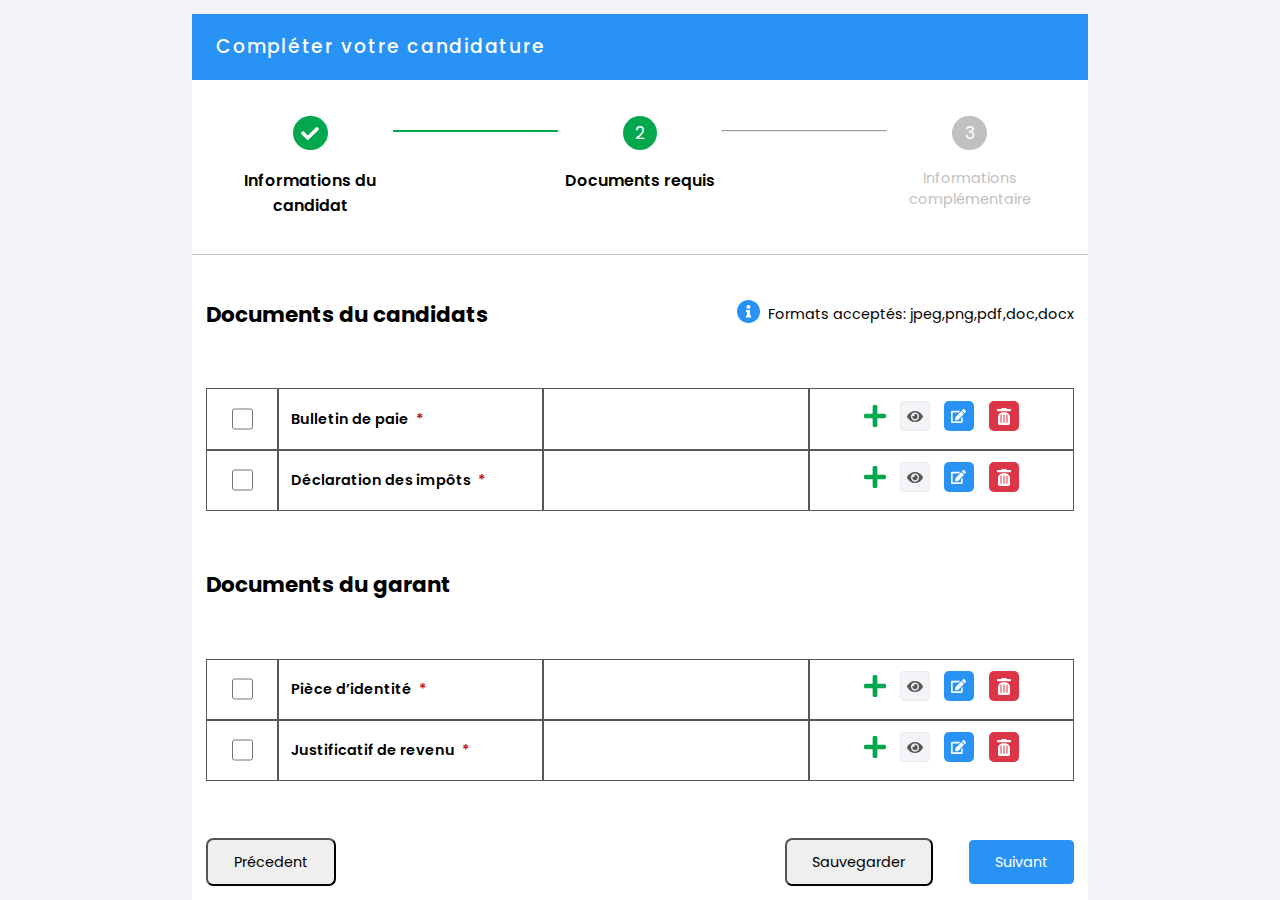
==== commit 29d0ba11: "cfv" ====
--- a/index.html
+++ b/index.html
@@ -132,15 +132,15 @@
                                                                 fill="#F2F4F7" stroke="#585856" stroke-width="0.1" />
                                                             <path
                                                                 d="M22.9033 15.0818C21.397 12.0508 18.4147 10 15 10C11.5853 10 8.60221 12.0522 7.09665 15.0821C7.03311 15.2117 7 15.3549 7 15.5001C7 15.6454 7.03311 15.7886 7.09665 15.9182C8.60304 18.9492 11.5853 21 15 21C18.4147 21 21.3978 18.9478 22.9033 15.9179C22.9669 15.7883 23 15.6451 23 15.4999C23 15.3546 22.9669 15.2114 22.9033 15.0818ZM15 19.625C14.2089 19.625 13.4355 19.3831 12.7777 18.9298C12.1199 18.4766 11.6072 17.8323 11.3045 17.0786C11.0017 16.3248 10.9225 15.4954 11.0769 14.6953C11.2312 13.8951 11.6122 13.1601 12.1716 12.5832C12.731 12.0063 13.4437 11.6134 14.2196 11.4543C14.9956 11.2951 15.7998 11.3768 16.5307 11.689C17.2616 12.0012 17.8864 12.5299 18.3259 13.2083C18.7654 13.8866 19 14.6842 19 15.5C19.0003 16.0418 18.897 16.5783 18.696 17.0789C18.4951 17.5795 18.2005 18.0343 17.829 18.4174C17.4575 18.8005 17.0165 19.1043 16.531 19.3115C16.0456 19.5187 15.5254 19.6253 15 19.625ZM15 12.75C14.762 12.7534 14.5255 12.7899 14.2969 12.8586C14.4853 13.1226 14.5757 13.4475 14.5518 13.7744C14.5278 14.1012 14.391 14.4084 14.1662 14.6402C13.9415 14.872 13.6436 15.013 13.3266 15.0378C13.0097 15.0625 12.6946 14.9693 12.4386 14.775C12.2928 15.3289 12.3191 15.916 12.5139 16.4536C12.7086 16.9913 13.0619 17.4524 13.5241 17.7722C13.9862 18.0919 14.534 18.2541 15.0903 18.236C15.6465 18.2179 16.1833 18.0203 16.625 17.6712C17.0667 17.322 17.391 16.8387 17.5525 16.2895C17.7139 15.7402 17.7042 15.1526 17.5248 14.6093C17.3454 14.066 17.0053 13.5944 16.5524 13.2608C16.0995 12.9273 15.5565 12.7486 15 12.75Z"
-                                                                fill="#585856" fill-opacity="0.5" />
-                                                        </svg>
-                                                    </i>
-                                                    <i>
-                                                        <svg width="30" height="30" viewBox="0 0 30 30" fill="none"
-                                                            xmlns="http://www.w3.org/2000/svg">
-                                                            <rect width="30" height="30" rx="5"
-                                                                transform="matrix(1 0 0 -1 0 30)" fill="#2892F5"
-                                                                fill-opacity="0.5" />
+                                                                fill="#585856" />
+                                                        </svg>
+
+                                                    </i>
+                                                    <i>
+                                                        <svg width="30" height="30" viewBox="0 0 30 30" fill="none"
+                                                            xmlns="http://www.w3.org/2000/svg">
+                                                            <rect width="30" height="30" rx="5"
+                                                                transform="matrix(1 0 0 -1 0 30)" fill="#2892F5" />
                                                             <path
                                                                 d="M17.4844 10.2727L19.8333 12.7396C19.9323 12.8435 19.9323 13.0131 19.8333 13.117L14.1458 19.0901L11.7292 19.3718C11.4062 19.41 11.1328 19.1229 11.1693 18.7837L11.4375 16.2458L17.125 10.2727C17.224 10.1688 17.3854 10.1688 17.4844 10.2727ZM21.7031 9.64642L20.4323 8.31178C20.0365 7.89607 19.3932 7.89607 18.9948 8.31178L18.0729 9.27994C17.974 9.38386 17.974 9.55343 18.0729 9.65736L20.4219 12.1242C20.5208 12.2282 20.6823 12.2282 20.7813 12.1242L21.7031 11.1561C22.099 10.7376 22.099 10.0621 21.7031 9.64642ZM17 17.4655V20.2497H8.66667V11.4979H14.651C14.7344 11.4979 14.8125 11.4624 14.8724 11.4022L15.9141 10.3083C16.112 10.1004 15.9714 9.74761 15.6927 9.74761H8.25C7.5599 9.74761 7 10.3356 7 11.0604V20.6872C7 21.412 7.5599 22 8.25 22H17.4167C18.1068 22 18.6667 21.412 18.6667 20.6872V16.3716C18.6667 16.0789 18.3307 15.934 18.1328 16.1391L17.0911 17.2331C17.0339 17.296 17 17.378 17 17.4655Z"
                                                                 fill="white" />
@@ -151,12 +151,12 @@
                                                         <svg width="30" height="30" viewBox="0 0 30 30" fill="none"
                                                             xmlns="http://www.w3.org/2000/svg">
                                                             <rect width="30" height="30" rx="5"
-                                                                transform="matrix(1 0 0 -1 0 30)" fill="#DC3545"
-                                                                fill-opacity="0.5" />
+                                                                transform="matrix(1 0 0 -1 0 30)" fill="#DC3545" />
                                                             <path
                                                                 d="M9 22.4063C9 22.8289 9.15804 23.2343 9.43934 23.5332C9.72064 23.8321 10.1022 24 10.5 24H19.5C19.8978 24 20.2794 23.8321 20.5607 23.5332C20.842 23.2343 21 22.8289 21 22.4063V16.25C21 13.4886 18.7614 11.25 16 11.25H14C11.2386 11.25 9 13.4886 9 16.25V22.4063ZM17.5 13.9063C17.5 13.7654 17.5527 13.6302 17.6464 13.5306C17.7402 13.431 17.8674 13.375 18 13.375C18.1326 13.375 18.2598 13.431 18.3536 13.5306C18.4473 13.6302 18.5 13.7654 18.5 13.9063V21.3438C18.5 21.4846 18.4473 21.6198 18.3536 21.7194C18.2598 21.819 18.1326 21.875 18 21.875C17.8674 21.875 17.7402 21.819 17.6464 21.7194C17.5527 21.6198 17.5 21.4846 17.5 21.3438V13.9063ZM14.5 13.9063C14.5 13.7654 14.5527 13.6302 14.6464 13.5306C14.7402 13.431 14.8674 13.375 15 13.375C15.1326 13.375 15.2598 13.431 15.3536 13.5306C15.4473 13.6302 15.5 13.7654 15.5 13.9063V21.3438C15.5 21.4846 15.4473 21.6198 15.3536 21.7194C15.2598 21.819 15.1326 21.875 15 21.875C14.8674 21.875 14.7402 21.819 14.6464 21.7194C14.5527 21.6198 14.5 21.4846 14.5 21.3438V13.9063ZM11.5 13.9063C11.5 13.7654 11.5527 13.6302 11.6464 13.5306C11.7402 13.431 11.8674 13.375 12 13.375C12.1326 13.375 12.2598 13.431 12.3536 13.5306C12.4473 13.6302 12.5 13.7654 12.5 13.9063V21.3438C12.5 21.4846 12.4473 21.6198 12.3536 21.7194C12.2598 21.819 12.1326 21.875 12 21.875C11.8674 21.875 11.7402 21.819 11.6464 21.7194C11.5527 21.6198 11.5 21.4846 11.5 21.3438V13.9063ZM21.5 8.06251H18.4369C18.0175 8.06251 17.6356 7.82074 17.4563 7.44161C17.394 7.30887 17.2982 7.19721 17.1795 7.11919C17.0608 7.04118 16.9239 6.9999 16.7844 7.00001H13.2125C13.0732 6.99944 12.9367 7.04056 12.8184 7.11866C12.7001 7.19676 12.6049 7.30869 12.5437 7.44161C12.3644 7.82074 11.9825 8.06251 11.5631 8.06251H8.5C8.36739 8.06251 8.24021 8.11848 8.14645 8.2181C8.05268 8.31773 8 8.45286 8 8.59376V9.65626C8 9.79715 8.05268 9.93228 8.14645 10.0319C8.24021 10.1315 8.36739 10.1875 8.5 10.1875H21.5C21.6326 10.1875 21.7598 10.1315 21.8536 10.0319C21.9473 9.93228 22 9.79715 22 9.65626V8.59376C22 8.45286 21.9473 8.31773 21.8536 8.2181C21.7598 8.11848 21.6326 8.06251 21.5 8.06251Z"
                                                                 fill="white" />
                                                         </svg>
+
 
                                                     </i>
                                                 </div>
@@ -184,15 +184,15 @@
                                                                 fill="#F2F4F7" stroke="#585856" stroke-width="0.1" />
                                                             <path
                                                                 d="M22.9033 15.0818C21.397 12.0508 18.4147 10 15 10C11.5853 10 8.60221 12.0522 7.09665 15.0821C7.03311 15.2117 7 15.3549 7 15.5001C7 15.6454 7.03311 15.7886 7.09665 15.9182C8.60304 18.9492 11.5853 21 15 21C18.4147 21 21.3978 18.9478 22.9033 15.9179C22.9669 15.7883 23 15.6451 23 15.4999C23 15.3546 22.9669 15.2114 22.9033 15.0818ZM15 19.625C14.2089 19.625 13.4355 19.3831 12.7777 18.9298C12.1199 18.4766 11.6072 17.8323 11.3045 17.0786C11.0017 16.3248 10.9225 15.4954 11.0769 14.6953C11.2312 13.8951 11.6122 13.1601 12.1716 12.5832C12.731 12.0063 13.4437 11.6134 14.2196 11.4543C14.9956 11.2951 15.7998 11.3768 16.5307 11.689C17.2616 12.0012 17.8864 12.5299 18.3259 13.2083C18.7654 13.8866 19 14.6842 19 15.5C19.0003 16.0418 18.897 16.5783 18.696 17.0789C18.4951 17.5795 18.2005 18.0343 17.829 18.4174C17.4575 18.8005 17.0165 19.1043 16.531 19.3115C16.0456 19.5187 15.5254 19.6253 15 19.625ZM15 12.75C14.762 12.7534 14.5255 12.7899 14.2969 12.8586C14.4853 13.1226 14.5757 13.4475 14.5518 13.7744C14.5278 14.1012 14.391 14.4084 14.1662 14.6402C13.9415 14.872 13.6436 15.013 13.3266 15.0378C13.0097 15.0625 12.6946 14.9693 12.4386 14.775C12.2928 15.3289 12.3191 15.916 12.5139 16.4536C12.7086 16.9913 13.0619 17.4524 13.5241 17.7722C13.9862 18.0919 14.534 18.2541 15.0903 18.236C15.6465 18.2179 16.1833 18.0203 16.625 17.6712C17.0667 17.322 17.391 16.8387 17.5525 16.2895C17.7139 15.7402 17.7042 15.1526 17.5248 14.6093C17.3454 14.066 17.0053 13.5944 16.5524 13.2608C16.0995 12.9273 15.5565 12.7486 15 12.75Z"
-                                                                fill="#585856" fill-opacity="0.5" />
-                                                        </svg>
-                                                    </i>
-                                                    <i>
-                                                        <svg width="30" height="30" viewBox="0 0 30 30" fill="none"
-                                                            xmlns="http://www.w3.org/2000/svg">
-                                                            <rect width="30" height="30" rx="5"
-                                                                transform="matrix(1 0 0 -1 0 30)" fill="#2892F5"
-                                                                fill-opacity="0.5" />
+                                                                fill="#585856" />
+                                                        </svg>
+
+                                                    </i>
+                                                    <i>
+                                                        <svg width="30" height="30" viewBox="0 0 30 30" fill="none"
+                                                            xmlns="http://www.w3.org/2000/svg">
+                                                            <rect width="30" height="30" rx="5"
+                                                                transform="matrix(1 0 0 -1 0 30)" fill="#2892F5" />
                                                             <path
                                                                 d="M17.4844 10.2727L19.8333 12.7396C19.9323 12.8435 19.9323 13.0131 19.8333 13.117L14.1458 19.0901L11.7292 19.3718C11.4062 19.41 11.1328 19.1229 11.1693 18.7837L11.4375 16.2458L17.125 10.2727C17.224 10.1688 17.3854 10.1688 17.4844 10.2727ZM21.7031 9.64642L20.4323 8.31178C20.0365 7.89607 19.3932 7.89607 18.9948 8.31178L18.0729 9.27994C17.974 9.38386 17.974 9.55343 18.0729 9.65736L20.4219 12.1242C20.5208 12.2282 20.6823 12.2282 20.7813 12.1242L21.7031 11.1561C22.099 10.7376 22.099 10.0621 21.7031 9.64642ZM17 17.4655V20.2497H8.66667V11.4979H14.651C14.7344 11.4979 14.8125 11.4624 14.8724 11.4022L15.9141 10.3083C16.112 10.1004 15.9714 9.74761 15.6927 9.74761H8.25C7.5599 9.74761 7 10.3356 7 11.0604V20.6872C7 21.412 7.5599 22 8.25 22H17.4167C18.1068 22 18.6667 21.412 18.6667 20.6872V16.3716C18.6667 16.0789 18.3307 15.934 18.1328 16.1391L17.0911 17.2331C17.0339 17.296 17 17.378 17 17.4655Z"
                                                                 fill="white" />
@@ -203,12 +203,12 @@
                                                         <svg width="30" height="30" viewBox="0 0 30 30" fill="none"
                                                             xmlns="http://www.w3.org/2000/svg">
                                                             <rect width="30" height="30" rx="5"
-                                                                transform="matrix(1 0 0 -1 0 30)" fill="#DC3545"
-                                                                fill-opacity="0.5" />
+                                                                transform="matrix(1 0 0 -1 0 30)" fill="#DC3545" />
                                                             <path
                                                                 d="M9 22.4063C9 22.8289 9.15804 23.2343 9.43934 23.5332C9.72064 23.8321 10.1022 24 10.5 24H19.5C19.8978 24 20.2794 23.8321 20.5607 23.5332C20.842 23.2343 21 22.8289 21 22.4063V16.25C21 13.4886 18.7614 11.25 16 11.25H14C11.2386 11.25 9 13.4886 9 16.25V22.4063ZM17.5 13.9063C17.5 13.7654 17.5527 13.6302 17.6464 13.5306C17.7402 13.431 17.8674 13.375 18 13.375C18.1326 13.375 18.2598 13.431 18.3536 13.5306C18.4473 13.6302 18.5 13.7654 18.5 13.9063V21.3438C18.5 21.4846 18.4473 21.6198 18.3536 21.7194C18.2598 21.819 18.1326 21.875 18 21.875C17.8674 21.875 17.7402 21.819 17.6464 21.7194C17.5527 21.6198 17.5 21.4846 17.5 21.3438V13.9063ZM14.5 13.9063C14.5 13.7654 14.5527 13.6302 14.6464 13.5306C14.7402 13.431 14.8674 13.375 15 13.375C15.1326 13.375 15.2598 13.431 15.3536 13.5306C15.4473 13.6302 15.5 13.7654 15.5 13.9063V21.3438C15.5 21.4846 15.4473 21.6198 15.3536 21.7194C15.2598 21.819 15.1326 21.875 15 21.875C14.8674 21.875 14.7402 21.819 14.6464 21.7194C14.5527 21.6198 14.5 21.4846 14.5 21.3438V13.9063ZM11.5 13.9063C11.5 13.7654 11.5527 13.6302 11.6464 13.5306C11.7402 13.431 11.8674 13.375 12 13.375C12.1326 13.375 12.2598 13.431 12.3536 13.5306C12.4473 13.6302 12.5 13.7654 12.5 13.9063V21.3438C12.5 21.4846 12.4473 21.6198 12.3536 21.7194C12.2598 21.819 12.1326 21.875 12 21.875C11.8674 21.875 11.7402 21.819 11.6464 21.7194C11.5527 21.6198 11.5 21.4846 11.5 21.3438V13.9063ZM21.5 8.06251H18.4369C18.0175 8.06251 17.6356 7.82074 17.4563 7.44161C17.394 7.30887 17.2982 7.19721 17.1795 7.11919C17.0608 7.04118 16.9239 6.9999 16.7844 7.00001H13.2125C13.0732 6.99944 12.9367 7.04056 12.8184 7.11866C12.7001 7.19676 12.6049 7.30869 12.5437 7.44161C12.3644 7.82074 11.9825 8.06251 11.5631 8.06251H8.5C8.36739 8.06251 8.24021 8.11848 8.14645 8.2181C8.05268 8.31773 8 8.45286 8 8.59376V9.65626C8 9.79715 8.05268 9.93228 8.14645 10.0319C8.24021 10.1315 8.36739 10.1875 8.5 10.1875H21.5C21.6326 10.1875 21.7598 10.1315 21.8536 10.0319C21.9473 9.93228 22 9.79715 22 9.65626V8.59376C22 8.45286 21.9473 8.31773 21.8536 8.2181C21.7598 8.11848 21.6326 8.06251 21.5 8.06251Z"
                                                                 fill="white" />
                                                         </svg>
+
 
                                                     </i>
                                                 </div>
@@ -251,15 +251,15 @@
                                                                 fill="#F2F4F7" stroke="#585856" stroke-width="0.1" />
                                                             <path
                                                                 d="M22.9033 15.0818C21.397 12.0508 18.4147 10 15 10C11.5853 10 8.60221 12.0522 7.09665 15.0821C7.03311 15.2117 7 15.3549 7 15.5001C7 15.6454 7.03311 15.7886 7.09665 15.9182C8.60304 18.9492 11.5853 21 15 21C18.4147 21 21.3978 18.9478 22.9033 15.9179C22.9669 15.7883 23 15.6451 23 15.4999C23 15.3546 22.9669 15.2114 22.9033 15.0818ZM15 19.625C14.2089 19.625 13.4355 19.3831 12.7777 18.9298C12.1199 18.4766 11.6072 17.8323 11.3045 17.0786C11.0017 16.3248 10.9225 15.4954 11.0769 14.6953C11.2312 13.8951 11.6122 13.1601 12.1716 12.5832C12.731 12.0063 13.4437 11.6134 14.2196 11.4543C14.9956 11.2951 15.7998 11.3768 16.5307 11.689C17.2616 12.0012 17.8864 12.5299 18.3259 13.2083C18.7654 13.8866 19 14.6842 19 15.5C19.0003 16.0418 18.897 16.5783 18.696 17.0789C18.4951 17.5795 18.2005 18.0343 17.829 18.4174C17.4575 18.8005 17.0165 19.1043 16.531 19.3115C16.0456 19.5187 15.5254 19.6253 15 19.625ZM15 12.75C14.762 12.7534 14.5255 12.7899 14.2969 12.8586C14.4853 13.1226 14.5757 13.4475 14.5518 13.7744C14.5278 14.1012 14.391 14.4084 14.1662 14.6402C13.9415 14.872 13.6436 15.013 13.3266 15.0378C13.0097 15.0625 12.6946 14.9693 12.4386 14.775C12.2928 15.3289 12.3191 15.916 12.5139 16.4536C12.7086 16.9913 13.0619 17.4524 13.5241 17.7722C13.9862 18.0919 14.534 18.2541 15.0903 18.236C15.6465 18.2179 16.1833 18.0203 16.625 17.6712C17.0667 17.322 17.391 16.8387 17.5525 16.2895C17.7139 15.7402 17.7042 15.1526 17.5248 14.6093C17.3454 14.066 17.0053 13.5944 16.5524 13.2608C16.0995 12.9273 15.5565 12.7486 15 12.75Z"
-                                                                fill="#585856" fill-opacity="0.5" />
-                                                        </svg>
-                                                    </i>
-                                                    <i>
-                                                        <svg width="30" height="30" viewBox="0 0 30 30" fill="none"
-                                                            xmlns="http://www.w3.org/2000/svg">
-                                                            <rect width="30" height="30" rx="5"
-                                                                transform="matrix(1 0 0 -1 0 30)" fill="#2892F5"
-                                                                fill-opacity="0.5" />
+                                                                fill="#585856" />
+                                                        </svg>
+
+                                                    </i>
+                                                    <i>
+                                                        <svg width="30" height="30" viewBox="0 0 30 30" fill="none"
+                                                            xmlns="http://www.w3.org/2000/svg">
+                                                            <rect width="30" height="30" rx="5"
+                                                                transform="matrix(1 0 0 -1 0 30)" fill="#2892F5" />
                                                             <path
                                                                 d="M17.4844 10.2727L19.8333 12.7396C19.9323 12.8435 19.9323 13.0131 19.8333 13.117L14.1458 19.0901L11.7292 19.3718C11.4062 19.41 11.1328 19.1229 11.1693 18.7837L11.4375 16.2458L17.125 10.2727C17.224 10.1688 17.3854 10.1688 17.4844 10.2727ZM21.7031 9.64642L20.4323 8.31178C20.0365 7.89607 19.3932 7.89607 18.9948 8.31178L18.0729 9.27994C17.974 9.38386 17.974 9.55343 18.0729 9.65736L20.4219 12.1242C20.5208 12.2282 20.6823 12.2282 20.7813 12.1242L21.7031 11.1561C22.099 10.7376 22.099 10.0621 21.7031 9.64642ZM17 17.4655V20.2497H8.66667V11.4979H14.651C14.7344 11.4979 14.8125 11.4624 14.8724 11.4022L15.9141 10.3083C16.112 10.1004 15.9714 9.74761 15.6927 9.74761H8.25C7.5599 9.74761 7 10.3356 7 11.0604V20.6872C7 21.412 7.5599 22 8.25 22H17.4167C18.1068 22 18.6667 21.412 18.6667 20.6872V16.3716C18.6667 16.0789 18.3307 15.934 18.1328 16.1391L17.0911 17.2331C17.0339 17.296 17 17.378 17 17.4655Z"
                                                                 fill="white" />
@@ -270,12 +270,12 @@
                                                         <svg width="30" height="30" viewBox="0 0 30 30" fill="none"
                                                             xmlns="http://www.w3.org/2000/svg">
                                                             <rect width="30" height="30" rx="5"
-                                                                transform="matrix(1 0 0 -1 0 30)" fill="#DC3545"
-                                                                fill-opacity="0.5" />
+                                                                transform="matrix(1 0 0 -1 0 30)" fill="#DC3545" />
                                                             <path
                                                                 d="M9 22.4063C9 22.8289 9.15804 23.2343 9.43934 23.5332C9.72064 23.8321 10.1022 24 10.5 24H19.5C19.8978 24 20.2794 23.8321 20.5607 23.5332C20.842 23.2343 21 22.8289 21 22.4063V16.25C21 13.4886 18.7614 11.25 16 11.25H14C11.2386 11.25 9 13.4886 9 16.25V22.4063ZM17.5 13.9063C17.5 13.7654 17.5527 13.6302 17.6464 13.5306C17.7402 13.431 17.8674 13.375 18 13.375C18.1326 13.375 18.2598 13.431 18.3536 13.5306C18.4473 13.6302 18.5 13.7654 18.5 13.9063V21.3438C18.5 21.4846 18.4473 21.6198 18.3536 21.7194C18.2598 21.819 18.1326 21.875 18 21.875C17.8674 21.875 17.7402 21.819 17.6464 21.7194C17.5527 21.6198 17.5 21.4846 17.5 21.3438V13.9063ZM14.5 13.9063C14.5 13.7654 14.5527 13.6302 14.6464 13.5306C14.7402 13.431 14.8674 13.375 15 13.375C15.1326 13.375 15.2598 13.431 15.3536 13.5306C15.4473 13.6302 15.5 13.7654 15.5 13.9063V21.3438C15.5 21.4846 15.4473 21.6198 15.3536 21.7194C15.2598 21.819 15.1326 21.875 15 21.875C14.8674 21.875 14.7402 21.819 14.6464 21.7194C14.5527 21.6198 14.5 21.4846 14.5 21.3438V13.9063ZM11.5 13.9063C11.5 13.7654 11.5527 13.6302 11.6464 13.5306C11.7402 13.431 11.8674 13.375 12 13.375C12.1326 13.375 12.2598 13.431 12.3536 13.5306C12.4473 13.6302 12.5 13.7654 12.5 13.9063V21.3438C12.5 21.4846 12.4473 21.6198 12.3536 21.7194C12.2598 21.819 12.1326 21.875 12 21.875C11.8674 21.875 11.7402 21.819 11.6464 21.7194C11.5527 21.6198 11.5 21.4846 11.5 21.3438V13.9063ZM21.5 8.06251H18.4369C18.0175 8.06251 17.6356 7.82074 17.4563 7.44161C17.394 7.30887 17.2982 7.19721 17.1795 7.11919C17.0608 7.04118 16.9239 6.9999 16.7844 7.00001H13.2125C13.0732 6.99944 12.9367 7.04056 12.8184 7.11866C12.7001 7.19676 12.6049 7.30869 12.5437 7.44161C12.3644 7.82074 11.9825 8.06251 11.5631 8.06251H8.5C8.36739 8.06251 8.24021 8.11848 8.14645 8.2181C8.05268 8.31773 8 8.45286 8 8.59376V9.65626C8 9.79715 8.05268 9.93228 8.14645 10.0319C8.24021 10.1315 8.36739 10.1875 8.5 10.1875H21.5C21.6326 10.1875 21.7598 10.1315 21.8536 10.0319C21.9473 9.93228 22 9.79715 22 9.65626V8.59376C22 8.45286 21.9473 8.31773 21.8536 8.2181C21.7598 8.11848 21.6326 8.06251 21.5 8.06251Z"
                                                                 fill="white" />
                                                         </svg>
+
 
                                                     </i>
                                                 </div>
@@ -303,27 +303,32 @@
                                                                 fill="#F2F4F7" stroke="#585856" stroke-width="0.1" />
                                                             <path
                                                                 d="M22.9033 15.0818C21.397 12.0508 18.4147 10 15 10C11.5853 10 8.60221 12.0522 7.09665 15.0821C7.03311 15.2117 7 15.3549 7 15.5001C7 15.6454 7.03311 15.7886 7.09665 15.9182C8.60304 18.9492 11.5853 21 15 21C18.4147 21 21.3978 18.9478 22.9033 15.9179C22.9669 15.7883 23 15.6451 23 15.4999C23 15.3546 22.9669 15.2114 22.9033 15.0818ZM15 19.625C14.2089 19.625 13.4355 19.3831 12.7777 18.9298C12.1199 18.4766 11.6072 17.8323 11.3045 17.0786C11.0017 16.3248 10.9225 15.4954 11.0769 14.6953C11.2312 13.8951 11.6122 13.1601 12.1716 12.5832C12.731 12.0063 13.4437 11.6134 14.2196 11.4543C14.9956 11.2951 15.7998 11.3768 16.5307 11.689C17.2616 12.0012 17.8864 12.5299 18.3259 13.2083C18.7654 13.8866 19 14.6842 19 15.5C19.0003 16.0418 18.897 16.5783 18.696 17.0789C18.4951 17.5795 18.2005 18.0343 17.829 18.4174C17.4575 18.8005 17.0165 19.1043 16.531 19.3115C16.0456 19.5187 15.5254 19.6253 15 19.625ZM15 12.75C14.762 12.7534 14.5255 12.7899 14.2969 12.8586C14.4853 13.1226 14.5757 13.4475 14.5518 13.7744C14.5278 14.1012 14.391 14.4084 14.1662 14.6402C13.9415 14.872 13.6436 15.013 13.3266 15.0378C13.0097 15.0625 12.6946 14.9693 12.4386 14.775C12.2928 15.3289 12.3191 15.916 12.5139 16.4536C12.7086 16.9913 13.0619 17.4524 13.5241 17.7722C13.9862 18.0919 14.534 18.2541 15.0903 18.236C15.6465 18.2179 16.1833 18.0203 16.625 17.6712C17.0667 17.322 17.391 16.8387 17.5525 16.2895C17.7139 15.7402 17.7042 15.1526 17.5248 14.6093C17.3454 14.066 17.0053 13.5944 16.5524 13.2608C16.0995 12.9273 15.5565 12.7486 15 12.75Z"
-                                                                fill="#585856" fill-opacity="0.5" />
-                                                        </svg>
-                                                    </i>
-                                                    <i>
-                                                        <svg width="30" height="30" viewBox="0 0 30 30" fill="none" xmlns="http://www.w3.org/2000/svg">
-                                                            <rect width="30" height="30" rx="5" transform="matrix(1 0 0 -1 0 30)" fill="#2892F5"/>
-                                                            <path d="M17.4844 10.2727L19.8333 12.7396C19.9323 12.8435 19.9323 13.0131 19.8333 13.117L14.1458 19.0901L11.7292 19.3718C11.4062 19.41 11.1328 19.1229 11.1693 18.7837L11.4375 16.2458L17.125 10.2727C17.224 10.1688 17.3854 10.1688 17.4844 10.2727ZM21.7031 9.64642L20.4323 8.31178C20.0365 7.89607 19.3932 7.89607 18.9948 8.31178L18.0729 9.27994C17.974 9.38386 17.974 9.55343 18.0729 9.65736L20.4219 12.1242C20.5208 12.2282 20.6823 12.2282 20.7813 12.1242L21.7031 11.1561C22.099 10.7376 22.099 10.0621 21.7031 9.64642ZM17 17.4655V20.2497H8.66667V11.4979H14.651C14.7344 11.4979 14.8125 11.4624 14.8724 11.4022L15.9141 10.3083C16.112 10.1004 15.9714 9.74761 15.6927 9.74761H8.25C7.5599 9.74761 7 10.3356 7 11.0604V20.6872C7 21.412 7.5599 22 8.25 22H17.4167C18.1068 22 18.6667 21.412 18.6667 20.6872V16.3716C18.6667 16.0789 18.3307 15.934 18.1328 16.1391L17.0911 17.2331C17.0339 17.296 17 17.378 17 17.4655Z" fill="white"/>
-                                                            </svg>
-                                                            
-
-                                                    </i>
-                                                    <i>
-                                                        <svg width="30" height="30" viewBox="0 0 30 30" fill="none"
-                                                            xmlns="http://www.w3.org/2000/svg">
-                                                            <rect width="30" height="30" rx="5"
-                                                                transform="matrix(1 0 0 -1 0 30)" fill="#DC3545"
-                                                                fill-opacity="0.5" />
+                                                                fill="#585856" />
+                                                        </svg>
+
+                                                    </i>
+                                                    <i>
+                                                        <svg width="30" height="30" viewBox="0 0 30 30" fill="none"
+                                                            xmlns="http://www.w3.org/2000/svg">
+                                                            <rect width="30" height="30" rx="5"
+                                                                transform="matrix(1 0 0 -1 0 30)" fill="#2892F5" />
+                                                            <path
+                                                                d="M17.4844 10.2727L19.8333 12.7396C19.9323 12.8435 19.9323 13.0131 19.8333 13.117L14.1458 19.0901L11.7292 19.3718C11.4062 19.41 11.1328 19.1229 11.1693 18.7837L11.4375 16.2458L17.125 10.2727C17.224 10.1688 17.3854 10.1688 17.4844 10.2727ZM21.7031 9.64642L20.4323 8.31178C20.0365 7.89607 19.3932 7.89607 18.9948 8.31178L18.0729 9.27994C17.974 9.38386 17.974 9.55343 18.0729 9.65736L20.4219 12.1242C20.5208 12.2282 20.6823 12.2282 20.7813 12.1242L21.7031 11.1561C22.099 10.7376 22.099 10.0621 21.7031 9.64642ZM17 17.4655V20.2497H8.66667V11.4979H14.651C14.7344 11.4979 14.8125 11.4624 14.8724 11.4022L15.9141 10.3083C16.112 10.1004 15.9714 9.74761 15.6927 9.74761H8.25C7.5599 9.74761 7 10.3356 7 11.0604V20.6872C7 21.412 7.5599 22 8.25 22H17.4167C18.1068 22 18.6667 21.412 18.6667 20.6872V16.3716C18.6667 16.0789 18.3307 15.934 18.1328 16.1391L17.0911 17.2331C17.0339 17.296 17 17.378 17 17.4655Z"
+                                                                fill="white" />
+                                                        </svg>
+
+
+                                                    </i>
+                                                    <i>
+                                                        <svg width="30" height="30" viewBox="0 0 30 30" fill="none"
+                                                            xmlns="http://www.w3.org/2000/svg">
+                                                            <rect width="30" height="30" rx="5"
+                                                                transform="matrix(1 0 0 -1 0 30)" fill="#DC3545" />
                                                             <path
                                                                 d="M9 22.4063C9 22.8289 9.15804 23.2343 9.43934 23.5332C9.72064 23.8321 10.1022 24 10.5 24H19.5C19.8978 24 20.2794 23.8321 20.5607 23.5332C20.842 23.2343 21 22.8289 21 22.4063V16.25C21 13.4886 18.7614 11.25 16 11.25H14C11.2386 11.25 9 13.4886 9 16.25V22.4063ZM17.5 13.9063C17.5 13.7654 17.5527 13.6302 17.6464 13.5306C17.7402 13.431 17.8674 13.375 18 13.375C18.1326 13.375 18.2598 13.431 18.3536 13.5306C18.4473 13.6302 18.5 13.7654 18.5 13.9063V21.3438C18.5 21.4846 18.4473 21.6198 18.3536 21.7194C18.2598 21.819 18.1326 21.875 18 21.875C17.8674 21.875 17.7402 21.819 17.6464 21.7194C17.5527 21.6198 17.5 21.4846 17.5 21.3438V13.9063ZM14.5 13.9063C14.5 13.7654 14.5527 13.6302 14.6464 13.5306C14.7402 13.431 14.8674 13.375 15 13.375C15.1326 13.375 15.2598 13.431 15.3536 13.5306C15.4473 13.6302 15.5 13.7654 15.5 13.9063V21.3438C15.5 21.4846 15.4473 21.6198 15.3536 21.7194C15.2598 21.819 15.1326 21.875 15 21.875C14.8674 21.875 14.7402 21.819 14.6464 21.7194C14.5527 21.6198 14.5 21.4846 14.5 21.3438V13.9063ZM11.5 13.9063C11.5 13.7654 11.5527 13.6302 11.6464 13.5306C11.7402 13.431 11.8674 13.375 12 13.375C12.1326 13.375 12.2598 13.431 12.3536 13.5306C12.4473 13.6302 12.5 13.7654 12.5 13.9063V21.3438C12.5 21.4846 12.4473 21.6198 12.3536 21.7194C12.2598 21.819 12.1326 21.875 12 21.875C11.8674 21.875 11.7402 21.819 11.6464 21.7194C11.5527 21.6198 11.5 21.4846 11.5 21.3438V13.9063ZM21.5 8.06251H18.4369C18.0175 8.06251 17.6356 7.82074 17.4563 7.44161C17.394 7.30887 17.2982 7.19721 17.1795 7.11919C17.0608 7.04118 16.9239 6.9999 16.7844 7.00001H13.2125C13.0732 6.99944 12.9367 7.04056 12.8184 7.11866C12.7001 7.19676 12.6049 7.30869 12.5437 7.44161C12.3644 7.82074 11.9825 8.06251 11.5631 8.06251H8.5C8.36739 8.06251 8.24021 8.11848 8.14645 8.2181C8.05268 8.31773 8 8.45286 8 8.59376V9.65626C8 9.79715 8.05268 9.93228 8.14645 10.0319C8.24021 10.1315 8.36739 10.1875 8.5 10.1875H21.5C21.6326 10.1875 21.7598 10.1315 21.8536 10.0319C21.9473 9.93228 22 9.79715 22 9.65626V8.59376C22 8.45286 21.9473 8.31773 21.8536 8.2181C21.7598 8.11848 21.6326 8.06251 21.5 8.06251Z"
                                                                 fill="white" />
                                                         </svg>
+
 
                                                     </i>
                                                 </div>
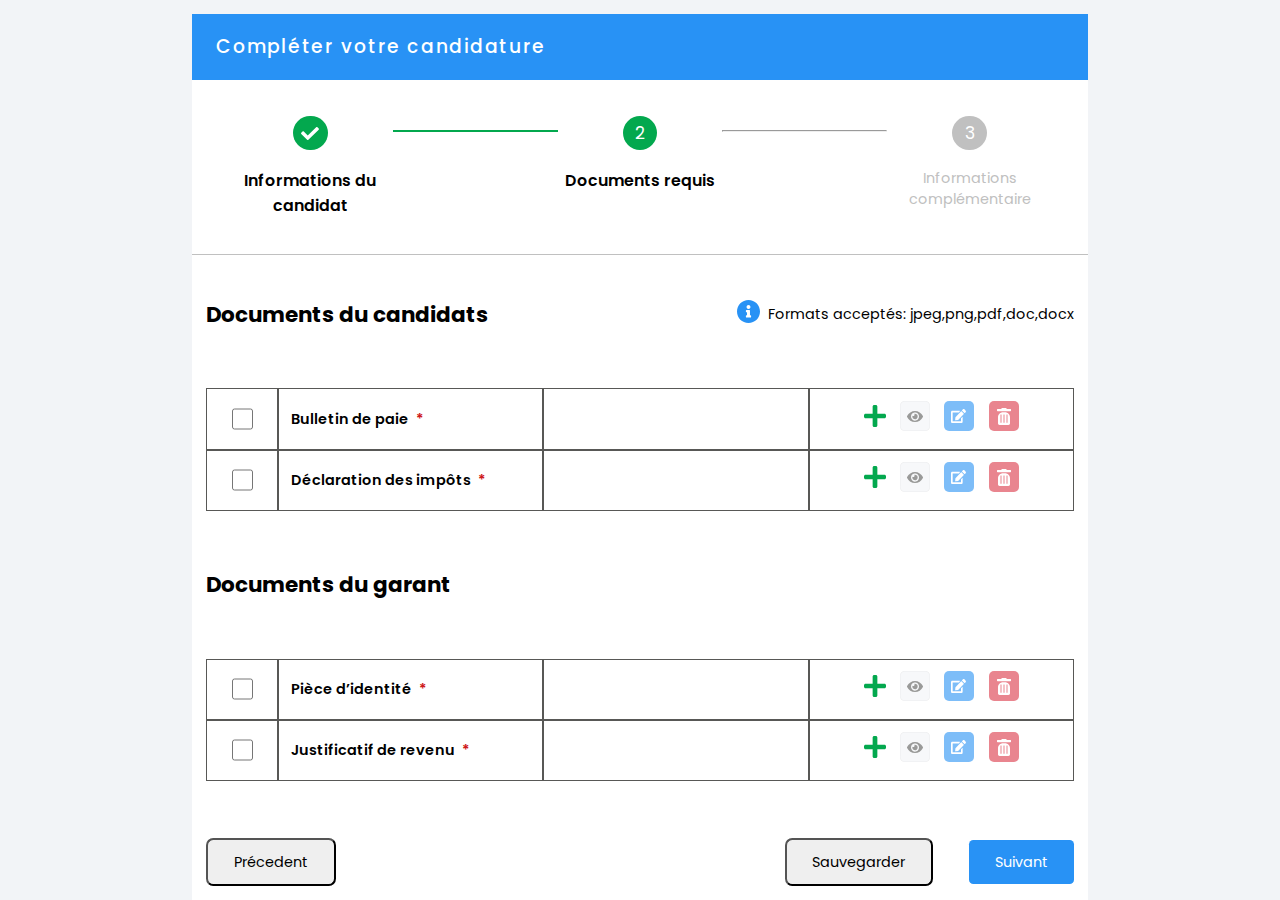
==== commit 3c66fe5a: "vhb" ====
--- a/index.html
+++ b/index.html
@@ -115,17 +115,19 @@
                                                     <p>Bulletin de paie <span class="red">*</span></p>
                                                 </div>
                                                 <div class="th">
+                                                    <p class="p-file-select">exemple.pdf</p>
 
                                                 </div>
                                                 <div class="th-row th">
-                                                    <i><svg width="22" height="22" viewBox="0 0 22 22" fill="none"
-                                                            xmlns="http://www.w3.org/2000/svg">
+                                                    <i class="icon-add"><svg width="22" height="22" viewBox="0 0 22 22"
+                                                            fill="none" xmlns="http://www.w3.org/2000/svg">
                                                             <path
                                                                 d="M20.4286 8.64286H13.3571V1.57143C13.3571 0.703705 12.6534 0 11.7857 0H10.2143C9.34656 0 8.64286 0.703705 8.64286 1.57143V8.64286H1.57143C0.703705 8.64286 0 9.34656 0 10.2143V11.7857C0 12.6534 0.703705 13.3571 1.57143 13.3571H8.64286V20.4286C8.64286 21.2963 9.34656 22 10.2143 22H11.7857C12.6534 22 13.3571 21.2963 13.3571 20.4286V13.3571H20.4286C21.2963 13.3571 22 12.6534 22 11.7857V10.2143C22 9.34656 21.2963 8.64286 20.4286 8.64286Z"
                                                                 fill="#03A84E" />
                                                         </svg>
                                                     </i>
-                                                    <i><svg width="30" height="30" viewBox="0 0 30 30" fill="none"
+                                                    <i class="icon-see i-disabled"><svg width="30" height="30"
+                                                            viewBox="0 0 30 30" fill="none"
                                                             xmlns="http://www.w3.org/2000/svg">
                                                             <rect x="0.05" y="-0.05" width="29.9" height="29.9"
                                                                 rx="4.95" transform="matrix(1 0 0 -1 0 29.9)"
@@ -136,7 +138,7 @@
                                                         </svg>
 
                                                     </i>
-                                                    <i>
+                                                    <i class="icon-edit i-disabled">
                                                         <svg width="30" height="30" viewBox="0 0 30 30" fill="none"
                                                             xmlns="http://www.w3.org/2000/svg">
                                                             <rect width="30" height="30" rx="5"
@@ -147,7 +149,7 @@
                                                         </svg>
 
                                                     </i>
-                                                    <i>
+                                                    <i class="icon-delete i-disabled">
                                                         <svg width="30" height="30" viewBox="0 0 30 30" fill="none"
                                                             xmlns="http://www.w3.org/2000/svg">
                                                             <rect width="30" height="30" rx="5"
@@ -167,17 +169,18 @@
                                                     <p>Déclaration des impôts <span class="red">*</span></p>
                                                 </div>
                                                 <div class="th">
-
+                                                    <p class="p-file-select">exemple.pdf</p>
                                                 </div>
                                                 <div class="th-row th">
-                                                    <i><svg width="22" height="22" viewBox="0 0 22 22" fill="none"
-                                                            xmlns="http://www.w3.org/2000/svg">
+                                                    <i class="icon-add"><svg width="22" height="22" viewBox="0 0 22 22"
+                                                            fill="none" xmlns="http://www.w3.org/2000/svg">
                                                             <path
                                                                 d="M20.4286 8.64286H13.3571V1.57143C13.3571 0.703705 12.6534 0 11.7857 0H10.2143C9.34656 0 8.64286 0.703705 8.64286 1.57143V8.64286H1.57143C0.703705 8.64286 0 9.34656 0 10.2143V11.7857C0 12.6534 0.703705 13.3571 1.57143 13.3571H8.64286V20.4286C8.64286 21.2963 9.34656 22 10.2143 22H11.7857C12.6534 22 13.3571 21.2963 13.3571 20.4286V13.3571H20.4286C21.2963 13.3571 22 12.6534 22 11.7857V10.2143C22 9.34656 21.2963 8.64286 20.4286 8.64286Z"
                                                                 fill="#03A84E" />
                                                         </svg>
                                                     </i>
-                                                    <i><svg width="30" height="30" viewBox="0 0 30 30" fill="none"
+                                                    <i class="icon-see i-disabled"><svg width="30" height="30"
+                                                            viewBox="0 0 30 30" fill="none"
                                                             xmlns="http://www.w3.org/2000/svg">
                                                             <rect x="0.05" y="-0.05" width="29.9" height="29.9"
                                                                 rx="4.95" transform="matrix(1 0 0 -1 0 29.9)"
@@ -188,7 +191,7 @@
                                                         </svg>
 
                                                     </i>
-                                                    <i>
+                                                    <i class="icon-edit i-disabled">
                                                         <svg width="30" height="30" viewBox="0 0 30 30" fill="none"
                                                             xmlns="http://www.w3.org/2000/svg">
                                                             <rect width="30" height="30" rx="5"
@@ -199,7 +202,7 @@
                                                         </svg>
 
                                                     </i>
-                                                    <i>
+                                                    <i class="icon-delete i-disabled">
                                                         <svg width="30" height="30" viewBox="0 0 30 30" fill="none"
                                                             xmlns="http://www.w3.org/2000/svg">
                                                             <rect width="30" height="30" rx="5"
@@ -234,17 +237,18 @@
                                                     <p>Pièce d’identité <span class="red">*</span></p>
                                                 </div>
                                                 <div class="th">
-
+                                                    <p class="p-file-select">exemple.pdf</p>
                                                 </div>
                                                 <div class="th-row th">
-                                                    <i><svg width="22" height="22" viewBox="0 0 22 22" fill="none"
-                                                            xmlns="http://www.w3.org/2000/svg">
+                                                    <i class="icon-add"><svg width="22" height="22" viewBox="0 0 22 22"
+                                                            fill="none" xmlns="http://www.w3.org/2000/svg">
                                                             <path
                                                                 d="M20.4286 8.64286H13.3571V1.57143C13.3571 0.703705 12.6534 0 11.7857 0H10.2143C9.34656 0 8.64286 0.703705 8.64286 1.57143V8.64286H1.57143C0.703705 8.64286 0 9.34656 0 10.2143V11.7857C0 12.6534 0.703705 13.3571 1.57143 13.3571H8.64286V20.4286C8.64286 21.2963 9.34656 22 10.2143 22H11.7857C12.6534 22 13.3571 21.2963 13.3571 20.4286V13.3571H20.4286C21.2963 13.3571 22 12.6534 22 11.7857V10.2143C22 9.34656 21.2963 8.64286 20.4286 8.64286Z"
                                                                 fill="#03A84E" />
                                                         </svg>
                                                     </i>
-                                                    <i><svg width="30" height="30" viewBox="0 0 30 30" fill="none"
+                                                    <i class="icon-see i-disabled"><svg width="30" height="30"
+                                                            viewBox="0 0 30 30" fill="none"
                                                             xmlns="http://www.w3.org/2000/svg">
                                                             <rect x="0.05" y="-0.05" width="29.9" height="29.9"
                                                                 rx="4.95" transform="matrix(1 0 0 -1 0 29.9)"
@@ -255,7 +259,7 @@
                                                         </svg>
 
                                                     </i>
-                                                    <i>
+                                                    <i class="icon-edit i-disabled">
                                                         <svg width="30" height="30" viewBox="0 0 30 30" fill="none"
                                                             xmlns="http://www.w3.org/2000/svg">
                                                             <rect width="30" height="30" rx="5"
@@ -266,7 +270,7 @@
                                                         </svg>
 
                                                     </i>
-                                                    <i>
+                                                    <i class="icon-delete i-disabled">
                                                         <svg width="30" height="30" viewBox="0 0 30 30" fill="none"
                                                             xmlns="http://www.w3.org/2000/svg">
                                                             <rect width="30" height="30" rx="5"
@@ -286,17 +290,18 @@
                                                     <p>Justificatif de revenu <span class="red">*</span></p>
                                                 </div>
                                                 <div class="th">
-
+                                                    <p class="p-file-select">exemple.pdf</p>
                                                 </div>
                                                 <div class="th-row th">
-                                                    <i><svg width="22" height="22" viewBox="0 0 22 22" fill="none"
-                                                            xmlns="http://www.w3.org/2000/svg">
+                                                    <i class="icon-add"><svg width="22" height="22" viewBox="0 0 22 22"
+                                                            fill="none" xmlns="http://www.w3.org/2000/svg">
                                                             <path
                                                                 d="M20.4286 8.64286H13.3571V1.57143C13.3571 0.703705 12.6534 0 11.7857 0H10.2143C9.34656 0 8.64286 0.703705 8.64286 1.57143V8.64286H1.57143C0.703705 8.64286 0 9.34656 0 10.2143V11.7857C0 12.6534 0.703705 13.3571 1.57143 13.3571H8.64286V20.4286C8.64286 21.2963 9.34656 22 10.2143 22H11.7857C12.6534 22 13.3571 21.2963 13.3571 20.4286V13.3571H20.4286C21.2963 13.3571 22 12.6534 22 11.7857V10.2143C22 9.34656 21.2963 8.64286 20.4286 8.64286Z"
                                                                 fill="#03A84E" />
                                                         </svg>
                                                     </i>
-                                                    <i><svg width="30" height="30" viewBox="0 0 30 30" fill="none"
+                                                    <i class="icon-see i-disabled"><svg width="30" height="30"
+                                                            viewBox="0 0 30 30" fill="none"
                                                             xmlns="http://www.w3.org/2000/svg">
                                                             <rect x="0.05" y="-0.05" width="29.9" height="29.9"
                                                                 rx="4.95" transform="matrix(1 0 0 -1 0 29.9)"
@@ -307,7 +312,7 @@
                                                         </svg>
 
                                                     </i>
-                                                    <i>
+                                                    <i class="icon-edit i-disabled">
                                                         <svg width="30" height="30" viewBox="0 0 30 30" fill="none"
                                                             xmlns="http://www.w3.org/2000/svg">
                                                             <rect width="30" height="30" rx="5"
@@ -317,9 +322,8 @@
                                                                 fill="white" />
                                                         </svg>
 
-
-                                                    </i>
-                                                    <i>
+                                                    </i>
+                                                    <i class="icon-delete i-disabled">
                                                         <svg width="30" height="30" viewBox="0 0 30 30" fill="none"
                                                             xmlns="http://www.w3.org/2000/svg">
                                                             <rect width="30" height="30" rx="5"
--- a/Css/pop-modals2.css
+++ b/Css/pop-modals2.css
@@ -122,6 +122,16 @@
     align-items: center;
 }
 
+.p-file-select {
+    display: flex;
+    flex-direction: row;
+    gap: 0.5em;
+    height: 100%;
+    font-weight: 500;
+    align-items: center;
+    color: #585856;
+}
+
 .th {
     border: 0.5px solid #585856;
 
@@ -248,4 +258,18 @@
     width: 50% !important;
     justify-content: end;
 
+}
+
+
+.i-disabled {
+    opacity: 0.6;
+}
+
+.i-disabled:hover {
+    scale: 1 !important;
+    cursor: default;
+}
+
+.p-file-select {
+    visibility: hidden;
 }--- a/Mobile/responsive-mobile.css
+++ b/Mobile/responsive-mobile.css
@@ -6,6 +6,15 @@
         margin: 0 auto;
     }
 } */
+
+@media screen and (max-width: 296px) {
+    .th-check {
+        /* background: red; */
+        flex: 1 5em;
+
+    }
+
+}
 
 @media screen and (max-width: 638px) {
     .btn-picture {
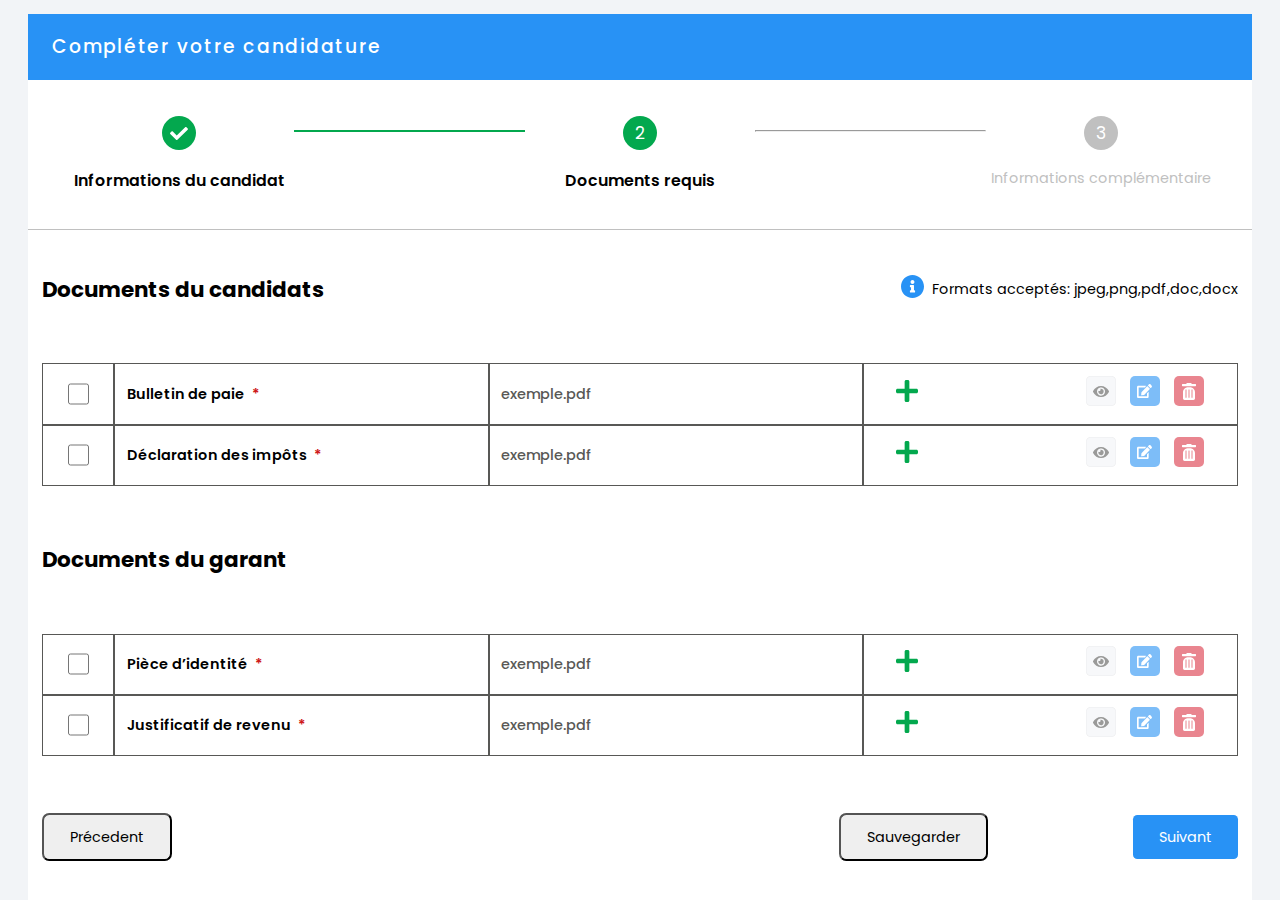
==== commit aba3d1a7: "b" ====
--- a/index.html
+++ b/index.html
@@ -35,9 +35,6 @@
 <body>
     <div>
         <main id="main">
-
-
-
             <figure id="modale-apercu-secondary">
                 <section>
                     <article class="section-article-picture">
@@ -119,13 +116,16 @@
 
                                                 </div>
                                                 <div class="th-row th">
-                                                    <i class="icon-add"><svg width="22" height="22" viewBox="0 0 22 22"
-                                                            fill="none" xmlns="http://www.w3.org/2000/svg">
+                                                    <label class="icon-add">
+                                                        <svg width="22" height="22" viewBox="0 0 22 22" fill="none"
+                                                            xmlns="http://www.w3.org/2000/svg">
                                                             <path
                                                                 d="M20.4286 8.64286H13.3571V1.57143C13.3571 0.703705 12.6534 0 11.7857 0H10.2143C9.34656 0 8.64286 0.703705 8.64286 1.57143V8.64286H1.57143C0.703705 8.64286 0 9.34656 0 10.2143V11.7857C0 12.6534 0.703705 13.3571 1.57143 13.3571H8.64286V20.4286C8.64286 21.2963 9.34656 22 10.2143 22H11.7857C12.6534 22 13.3571 21.2963 13.3571 20.4286V13.3571H20.4286C21.2963 13.3571 22 12.6534 22 11.7857V10.2143C22 9.34656 21.2963 8.64286 20.4286 8.64286Z"
                                                                 fill="#03A84E" />
                                                         </svg>
-                                                    </i>
+                                                        <input type="file"
+                                                            accept=".pdf,.png,.jpg,.jpeg" style="display: none;">
+                                                    </label>
                                                     <i class="icon-see i-disabled"><svg width="30" height="30"
                                                             viewBox="0 0 30 30" fill="none"
                                                             xmlns="http://www.w3.org/2000/svg">
@@ -172,13 +172,16 @@
                                                     <p class="p-file-select">exemple.pdf</p>
                                                 </div>
                                                 <div class="th-row th">
-                                                    <i class="icon-add"><svg width="22" height="22" viewBox="0 0 22 22"
-                                                            fill="none" xmlns="http://www.w3.org/2000/svg">
+                                                    <label class="icon-add">
+                                                        <svg width="22" height="22" viewBox="0 0 22 22" fill="none"
+                                                            xmlns="http://www.w3.org/2000/svg">
                                                             <path
                                                                 d="M20.4286 8.64286H13.3571V1.57143C13.3571 0.703705 12.6534 0 11.7857 0H10.2143C9.34656 0 8.64286 0.703705 8.64286 1.57143V8.64286H1.57143C0.703705 8.64286 0 9.34656 0 10.2143V11.7857C0 12.6534 0.703705 13.3571 1.57143 13.3571H8.64286V20.4286C8.64286 21.2963 9.34656 22 10.2143 22H11.7857C12.6534 22 13.3571 21.2963 13.3571 20.4286V13.3571H20.4286C21.2963 13.3571 22 12.6534 22 11.7857V10.2143C22 9.34656 21.2963 8.64286 20.4286 8.64286Z"
                                                                 fill="#03A84E" />
                                                         </svg>
-                                                    </i>
+                                                        <input type="file" accept=".pdf,.png,.jpg,.jpeg"
+                                                        style="display: none;">
+                                                    </label>
                                                     <i class="icon-see i-disabled"><svg width="30" height="30"
                                                             viewBox="0 0 30 30" fill="none"
                                                             xmlns="http://www.w3.org/2000/svg">
@@ -240,13 +243,16 @@
                                                     <p class="p-file-select">exemple.pdf</p>
                                                 </div>
                                                 <div class="th-row th">
-                                                    <i class="icon-add"><svg width="22" height="22" viewBox="0 0 22 22"
-                                                            fill="none" xmlns="http://www.w3.org/2000/svg">
+                                                    <label class="icon-add">
+                                                        <svg width="22" height="22" viewBox="0 0 22 22" fill="none"
+                                                            xmlns="http://www.w3.org/2000/svg">
                                                             <path
                                                                 d="M20.4286 8.64286H13.3571V1.57143C13.3571 0.703705 12.6534 0 11.7857 0H10.2143C9.34656 0 8.64286 0.703705 8.64286 1.57143V8.64286H1.57143C0.703705 8.64286 0 9.34656 0 10.2143V11.7857C0 12.6534 0.703705 13.3571 1.57143 13.3571H8.64286V20.4286C8.64286 21.2963 9.34656 22 10.2143 22H11.7857C12.6534 22 13.3571 21.2963 13.3571 20.4286V13.3571H20.4286C21.2963 13.3571 22 12.6534 22 11.7857V10.2143C22 9.34656 21.2963 8.64286 20.4286 8.64286Z"
                                                                 fill="#03A84E" />
                                                         </svg>
-                                                    </i>
+                                                        <input type="file" accept=".pdf,.png,.jpg,.jpeg"
+                                                        style="display: none;">
+                                                    </label>
                                                     <i class="icon-see i-disabled"><svg width="30" height="30"
                                                             viewBox="0 0 30 30" fill="none"
                                                             xmlns="http://www.w3.org/2000/svg">
@@ -293,13 +299,16 @@
                                                     <p class="p-file-select">exemple.pdf</p>
                                                 </div>
                                                 <div class="th-row th">
-                                                    <i class="icon-add"><svg width="22" height="22" viewBox="0 0 22 22"
-                                                            fill="none" xmlns="http://www.w3.org/2000/svg">
+                                                    <label class="icon-add">
+                                                        <svg width="22" height="22" viewBox="0 0 22 22" fill="none"
+                                                            xmlns="http://www.w3.org/2000/svg">
                                                             <path
                                                                 d="M20.4286 8.64286H13.3571V1.57143C13.3571 0.703705 12.6534 0 11.7857 0H10.2143C9.34656 0 8.64286 0.703705 8.64286 1.57143V8.64286H1.57143C0.703705 8.64286 0 9.34656 0 10.2143V11.7857C0 12.6534 0.703705 13.3571 1.57143 13.3571H8.64286V20.4286C8.64286 21.2963 9.34656 22 10.2143 22H11.7857C12.6534 22 13.3571 21.2963 13.3571 20.4286V13.3571H20.4286C21.2963 13.3571 22 12.6534 22 11.7857V10.2143C22 9.34656 21.2963 8.64286 20.4286 8.64286Z"
                                                                 fill="#03A84E" />
                                                         </svg>
-                                                    </i>
+                                                        <input type="file" accept=".pdf,.png,.jpg,.jpeg"
+                                                        style="display: none;">
+                                                    </label>
                                                     <i class="icon-see i-disabled"><svg width="30" height="30"
                                                             viewBox="0 0 30 30" fill="none"
                                                             xmlns="http://www.w3.org/2000/svg">
@@ -373,6 +382,7 @@
     <script src="Javascript/select-section.js"></script>
     <script src="Javascript/pop-modal2.js"></script>
     <script src="Javascript/add-primary-champ.js"></script>
+    <script src="Javascript/add-script.js"></script>
     <!-- <script>
      
     </script> -->
--- a/Desktop/responsive-desktop.css
+++ b/Desktop/responsive-desktop.css
@@ -12,7 +12,11 @@
         /* overflow-x: auto; */
     }
 
+    #modale-apercu section {
+        width: 95%;
+        margin: 0 auto;
 
+    }
 
 }
 
@@ -24,5 +28,13 @@
         width: 96em !important;
     }
 
+    #modale-apercu-secondary section {
+        margin: auto;
+        width: 85em !important;
+        margin: 0 auto;
+        margin-top: 1em;
+        margin-bottom: 1em;
+        /* background: red; */
+    }
 
 }--- a/Css/pop-modals2.css
+++ b/Css/pop-modals2.css
@@ -257,6 +257,7 @@
     /* background: red; */
     width: 50% !important;
     justify-content: end;
+    gap: 1em;
 
 }
 
@@ -270,6 +271,6 @@
     cursor: default;
 }
 
-.p-file-select {
+/* .p-file-select {
     visibility: hidden;
-}+} */--- a/Mobile/responsive-mobile.css
+++ b/Mobile/responsive-mobile.css
@@ -145,9 +145,9 @@
     }
 
     #modale-apercu-secondary section {
-        width: 95%;
+        width: 100%;
         height: max-content;
-        margin: 0.5em auto;
+        margin: 0 auto;
         background: #fff;
     }
 
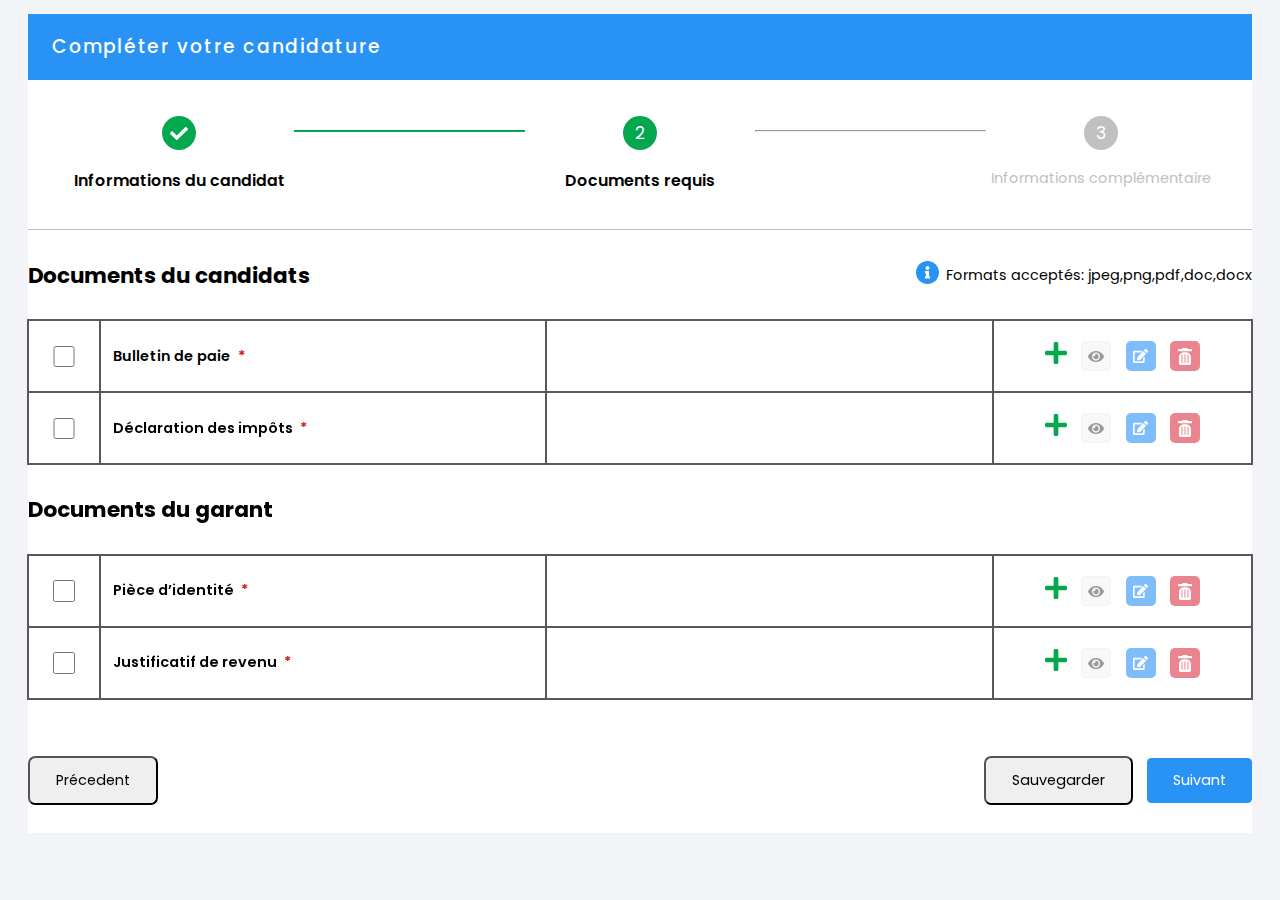
==== commit 7c586cf2: "ghvb" ====
--- a/index.html
+++ b/index.html
@@ -6,28 +6,16 @@
     <meta name="viewport" content="width=device-width, initial-scale=1.0">
     <title>Formulaire cas avec revenu</title>
     <link rel="stylesheet" href="Css/global.css">
-    <link rel="stylesheet" href="Css/select.css">
-    <link rel="stylesheet" href="Css/pop-modals.css">
     <link rel="stylesheet" href="Desktop/responsive-desktop.css">
     <link rel="stylesheet" href="Css/main-section-etape1.css">
     <link rel="stylesheet" href="Css/pop-modals2.css">
-    <link rel="stylesheet" href="Css/toast-notification.css">
-    <link rel="stylesheet" href="Css/select-add-garant.css">
     <link rel="stylesheet" href="Mobile/responsive-mobile.css">
-    <link rel="stylesheet" href="Css/pop-notification.css">
-    <link rel="stylesheet" href="Css/table-row.css">
-    <link rel="stylesheet" href="Css/tooltips-garant.css">
-
-    <link rel="stylesheet" href="Css/champ-maximal.css">
-    <link rel="stylesheet" href="Css/select-section.css">
-    <link rel="stylesheet" href="Css/addChamp.css">
-    <link rel="stylesheet" href="Css/multi-select.css">
+
     <!-- FontAwesome 6.2.0 CSS -->
     <link rel="stylesheet" href="https://cdnjs.cloudflare.com/ajax/libs/font-awesome/6.2.0/css/all.min.css"
         integrity="sha512-xh6O/CkQoPOWDdYTDqeRdPCVd1SpvCA9XXcUnZS2FmJNp1coAFzvtCN9BmamE+4aHK8yyUHUSCcJHgXloTyT2A=="
         crossorigin="anonymous" referrerpolicy="no-referrer" />
 
-    <link rel="stylesheet" href="Css/select-table.css">
 
 
 </head>
@@ -112,7 +100,7 @@
                                                     <p>Bulletin de paie <span class="red">*</span></p>
                                                 </div>
                                                 <div class="th">
-                                                    <p class="p-file-select">exemple.pdf</p>
+                                                    <p class="p-file-select"></p>
 
                                                 </div>
                                                 <div class="th-row th">
@@ -123,8 +111,8 @@
                                                                 d="M20.4286 8.64286H13.3571V1.57143C13.3571 0.703705 12.6534 0 11.7857 0H10.2143C9.34656 0 8.64286 0.703705 8.64286 1.57143V8.64286H1.57143C0.703705 8.64286 0 9.34656 0 10.2143V11.7857C0 12.6534 0.703705 13.3571 1.57143 13.3571H8.64286V20.4286C8.64286 21.2963 9.34656 22 10.2143 22H11.7857C12.6534 22 13.3571 21.2963 13.3571 20.4286V13.3571H20.4286C21.2963 13.3571 22 12.6534 22 11.7857V10.2143C22 9.34656 21.2963 8.64286 20.4286 8.64286Z"
                                                                 fill="#03A84E" />
                                                         </svg>
-                                                        <input type="file"
-                                                            accept=".pdf,.png,.jpg,.jpeg" style="display: none;">
+                                                        <input type="file" accept=".pdf,.png,.jpg,.jpeg"
+                                                            style="display: none;">
                                                     </label>
                                                     <i class="icon-see i-disabled"><svg width="30" height="30"
                                                             viewBox="0 0 30 30" fill="none"
@@ -149,7 +137,7 @@
                                                         </svg>
 
                                                     </i>
-                                                    <i class="icon-delete i-disabled">
+                                                    <i class="icon-delete i-disabled delete-file">
                                                         <svg width="30" height="30" viewBox="0 0 30 30" fill="none"
                                                             xmlns="http://www.w3.org/2000/svg">
                                                             <rect width="30" height="30" rx="5"
@@ -169,7 +157,7 @@
                                                     <p>Déclaration des impôts <span class="red">*</span></p>
                                                 </div>
                                                 <div class="th">
-                                                    <p class="p-file-select">exemple.pdf</p>
+                                                    <p class="p-file-select"></p>
                                                 </div>
                                                 <div class="th-row th">
                                                     <label class="icon-add">
@@ -180,7 +168,7 @@
                                                                 fill="#03A84E" />
                                                         </svg>
                                                         <input type="file" accept=".pdf,.png,.jpg,.jpeg"
-                                                        style="display: none;">
+                                                            style="display: none;">
                                                     </label>
                                                     <i class="icon-see i-disabled"><svg width="30" height="30"
                                                             viewBox="0 0 30 30" fill="none"
@@ -205,7 +193,7 @@
                                                         </svg>
 
                                                     </i>
-                                                    <i class="icon-delete i-disabled">
+                                                    <i class="icon-delete i-disabled delete-file">
                                                         <svg width="30" height="30" viewBox="0 0 30 30" fill="none"
                                                             xmlns="http://www.w3.org/2000/svg">
                                                             <rect width="30" height="30" rx="5"
@@ -240,7 +228,7 @@
                                                     <p>Pièce d’identité <span class="red">*</span></p>
                                                 </div>
                                                 <div class="th">
-                                                    <p class="p-file-select">exemple.pdf</p>
+                                                    <p class="p-file-select"></p>
                                                 </div>
                                                 <div class="th-row th">
                                                     <label class="icon-add">
@@ -251,7 +239,7 @@
                                                                 fill="#03A84E" />
                                                         </svg>
                                                         <input type="file" accept=".pdf,.png,.jpg,.jpeg"
-                                                        style="display: none;">
+                                                            style="display: none;">
                                                     </label>
                                                     <i class="icon-see i-disabled"><svg width="30" height="30"
                                                             viewBox="0 0 30 30" fill="none"
@@ -276,7 +264,7 @@
                                                         </svg>
 
                                                     </i>
-                                                    <i class="icon-delete i-disabled">
+                                                    <i class="icon-delete i-disabled delete-file">
                                                         <svg width="30" height="30" viewBox="0 0 30 30" fill="none"
                                                             xmlns="http://www.w3.org/2000/svg">
                                                             <rect width="30" height="30" rx="5"
@@ -296,7 +284,7 @@
                                                     <p>Justificatif de revenu <span class="red">*</span></p>
                                                 </div>
                                                 <div class="th">
-                                                    <p class="p-file-select">exemple.pdf</p>
+                                                    <p class="p-file-select"></p>
                                                 </div>
                                                 <div class="th-row th">
                                                     <label class="icon-add">
@@ -307,7 +295,7 @@
                                                                 fill="#03A84E" />
                                                         </svg>
                                                         <input type="file" accept=".pdf,.png,.jpg,.jpeg"
-                                                        style="display: none;">
+                                                            style="display: none;">
                                                     </label>
                                                     <i class="icon-see i-disabled"><svg width="30" height="30"
                                                             viewBox="0 0 30 30" fill="none"
@@ -332,7 +320,7 @@
                                                         </svg>
 
                                                     </i>
-                                                    <i class="icon-delete i-disabled">
+                                                    <i class="icon-delete i-disabled delete-file">
                                                         <svg width="30" height="30" viewBox="0 0 30 30" fill="none"
                                                             xmlns="http://www.w3.org/2000/svg">
                                                             <rect width="30" height="30" rx="5"
@@ -358,7 +346,7 @@
                                         <button id="back">Précedent</button>
                                     </div>
                                     <div class="btn-end">
-                                        <button id="back">Sauvegarder</button>
+                                        <button>Sauvegarder</button>
                                         <button class="btn-blue" id="next-last">Suivant</button>
                                     </div>
                                 </div>
@@ -378,10 +366,6 @@
 
     <script src="Javascript/script.js"></script>
     <!-- <script src="Javascript/add-champ.js"></script> -->
-    <script src="Javascript/pop-modal1.js"></script>
-    <script src="Javascript/select-section.js"></script>
-    <script src="Javascript/pop-modal2.js"></script>
-    <script src="Javascript/add-primary-champ.js"></script>
     <script src="Javascript/add-script.js"></script>
     <!-- <script>
      
--- a/Desktop/responsive-desktop.css
+++ b/Desktop/responsive-desktop.css
@@ -12,8 +12,8 @@
         /* overflow-x: auto; */
     }
 
-    #modale-apercu section {
-        width: 95%;
+    #modale-apercu-secondary section {
+        width: 97% !important;
         margin: 0 auto;
 
     }
--- a/Css/main-section-etape1.css
+++ b/Css/main-section-etape1.css
@@ -353,15 +353,6 @@
     background: blue;
     padding: 1em;
 }
-/* .table td::before {
-    content: attr(data-label);
-    /* position: absolute; */
-    left: 0;
-    width: 45%;
-    padding-left: 10px;
-    font-weight: bold;
-    text-align: left;
-  } */
 
 #add-champ {
     /* width: 90%; */
--- a/Css/pop-modals2.css
+++ b/Css/pop-modals2.css
@@ -109,6 +109,7 @@
     outline: 0.5px solid #585856;
 
     /* background: green; */
+    /* height: 5em; */
 }
 
 
@@ -127,6 +128,12 @@
     flex-direction: row;
     gap: 0.5em;
     height: 100%;
+    /* background: red; */
+    overflow: hidden;
+    text-overflow: ellipsis;
+    text-wrap: nowrap;
+    max-width: 30vw;
+    width: 100%;
     font-weight: 500;
     align-items: center;
     color: #585856;
@@ -138,6 +145,7 @@
     padding: 0.8em;
     text-wrap: nowrap;
     flex: 1 15em;
+    height: 5em;
     align-items: center;
     /* background: green; */
 }
@@ -155,7 +163,7 @@
 .th-check input {
     width: 1.5em;
     height: 1.5em;
-    accent-color: green;
+    /* accent-color: green; */
 }
 
 .table-doc thead tr th {
@@ -228,10 +236,25 @@
     justify-content: center;
     gap: 1em;
     align-items: center;
+    flex: 0 18em;
+
+}
+
+.th-row label {
+    width: max-content !important;
+    /* width: max-content !important; */
+    /* background: red; */
+}
+
+.th-row label {
+    cursor: pointer;
 }
 
 .th-row i {
+    /* background: red; */
     cursor: pointer;
+    display: flex;
+    align-items: center;
 }
 
 .th-row i:hover {
@@ -240,7 +263,6 @@
 
 .pop-btn2 {
     /* background: red; */
-    padding: 2em 0;
     width: 100%;
 }
 
@@ -250,13 +272,14 @@
     flex-direction: row;
     justify-content: space-between;
     align-items: center;
+    margin: 2em 0;
     width: 100%;
 }
 
 .btn-end {
     /* background: red; */
-    width: 50% !important;
-    justify-content: end;
+    width: max-content !important;
+    display: flex;
     gap: 1em;
 
 }
--- a/Mobile/responsive-mobile.css
+++ b/Mobile/responsive-mobile.css
@@ -40,155 +40,16 @@
         font-size: 0.8em;
     }
 
-
-    .section-article-range picture {
-        /* background: green; */
-
-        padding: 1.5em 0.8em !important;
-    }
-
-    .head-apercu {
-        display: flex;
-        flex-direction: column !important;
-        gap: 1em !important;
-        justify-content: space-between;
-        width: 100%;
-        /* background: red; */
-        padding: 2em 0;
-        overflow: hidden !important;
-    }
-
-    .picture-table figure {
-        overflow-x: auto;
-    }
-
-
-    .table-parent {
-        /* background: green !important; */
-        overflow: auto;
-        /* display: none !important; */
-    }
-
-    #modale-apercu section {
-        width: 95%;
-        height: max-content;
-        margin: 0.5em auto;
-        background: #fff;
-    }
-
-    #toast-notification {
-        position: fixed;
-        bottom: 0;
-        background: #03A84E;
-        padding: 1em;
-        left: 2%;
-        margin: 0;
-        transform: translate(0, 0);
-
-        margin-bottom: 2%;
-        width: 95.5%;
-    }
-
-    .article-form-pop form picture {
-        /* background: red; */
-        width: 100%;
-        display: flex;
-        flex-direction: column;
-        gap: 2em !important;
-        justify-content: left;
-    }
-
-
-    .article-form-pop form label {
-        /* flex: 1 1 calc(33.33% - 1em); */
-        /* background: silver; */
-        width: 100% !important;
-        /* width: 32.2%; */
-        position: relative;
-    }
-
-    #i-notif {
-        width: 5em;
-        height: 5em;
-    }
-
-    .pic-modal {
-        text-align: center;
-        display: flex;
-        flex-direction: column;
-        /* background: red; */
-        gap: 1em;
-        width: 95% !important;
-    }
-
-    .article-title picture {
-        display: flex;
-        flex-direction: column !important;
-        align-items: center;
-        gap: 1em;
-        text-align: center;
-        font-size: 1.1em;
-        font-weight: 500;
-    }
-
-
-    .article-toast picture svg {
-        /* background: red; */
-        width: 2.5em;
-        height: 2.5em;
-    }
-
-    .article-toast picture p {
-        font-size: 1.1em;
-        font-weight: 300;
-        width: 100%;
-    }
-
     #modale-apercu-secondary section {
         width: 100%;
         height: max-content;
         margin: 0 auto;
         background: #fff;
+        display: flex;
+        flex-direction: column;
+        gap: 2em;
     }
 
-    #modale-apercu-notification section {
-        width: 90% !important;
-        height: max-content;
-        margin: 0 auto;
-        background: #fff;
-    }
-
-    #modale-apercu section label {
-        /* flex: 1 1 calc(50% - 1em); */
-        flex: 1 1 100%;
-    }
-
-    #next {
-        width: 100%;
-        text-align: center;
-    }
-
-    #add-champ {
-        text-wrap: nowrap;
-        width: 100% !important;
-    }
-
-    .tooltip {
-        display: none;
-        top: 30px;
-        width: 50% !important;
-        /* Ajuster selon la taille du SVG */
-        background-color: #f5f5f5;
-        color: #333;
-        /* box-shadow: 0 2px 5px rgba(0, 0, 0, 0.2); */
-        white-space: wrap !important;
-        z-index: 100;
-        font-size: 0.9em;
-    }
-
-    .align-center {
-        position: relative;
-    }
 
     .pop-btn2 div {
         /* background: red; */
@@ -197,16 +58,18 @@
         gap: 1em;
         justify-content: space-between;
         padding: 0 0;
+        margin: 0 !important;
         /* width: max-content; */
+    }
+
+    #back {
+        margin-top: 4em;
     }
 
     .pop-btn2 div button {
         width: 100%;
     }
 
-    .span-svg {
-        position: initial;
-    }
 
 
     .btn-end {
@@ -215,4 +78,27 @@
         justify-content: end;
 
     }
+
+    .tr {
+        display: flex;
+        flex-direction: column !important;
+        margin-bottom: 2em;
+    }
+
+    .th {
+        flex: 5em;
+    }
+
+
+
+    .row-th-p p {
+
+        justify-content: center !important;
+    }
+
+    .p-file-select {
+        min-width: 100% !important;
+        justify-content: center !important;
+    }
+
 }